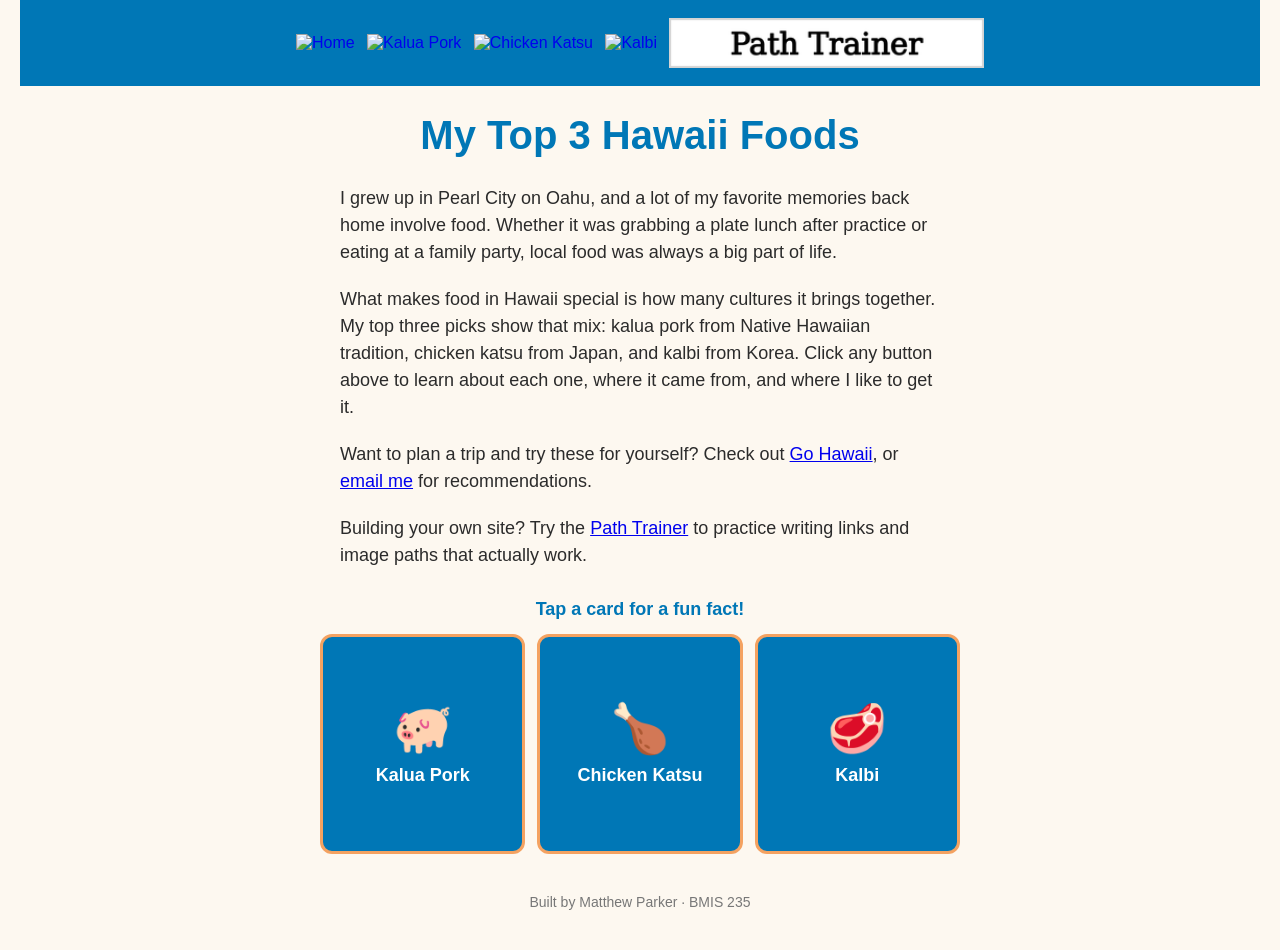
==== index.html @ e8f50f05 "Home page: add Path Trainer to menu, link it from the intro, fix placeholder email Co-Authored-By: C" ====
<!DOCTYPE html>
<!--
  Author: Matthew Parker
  GU username: mparker13
  Course: BMIS 235 - HTML-4
-->
<html lang="en">
<head>
<meta charset="utf-8">
<meta name="author" content="Matthew Parker">
<title>My Top 3 Hawaii Foods</title>

<!-- this one line connects the page to the stylesheet -->
<link rel="stylesheet" href="styles.css">
</head>
<body>

<!-- ===== MENU ============================================================
     The menu is four links. Each link wraps an image instead of words.
     Build it once on this page, check that every link works,
     then copy the whole <nav> block and paste it over the menu on the
     other three pages, so every page has the exact same menu.
     ===================================================================== -->
<nav>
    <a href="index.html"><img src="img/home.png" alt="Home"></a>
    <a href="kalua.html"><img src="img/kalua.png" alt="Kalua Pork"></a>
    <a href="katsu.html"><img src="img/katsu.png" alt="Chicken Katsu"></a>
    <a href="kalbi.html"><img src="img/kalbi.png" alt="Kalbi"></a>
    <a href="paths.html"><img src="img/paths.png" alt="Path Trainer"></a>
</nav>

<h1>My Top 3 Hawaii Foods</h1>
<p>I grew up in Pearl City on Oahu, and a lot of my favorite memories back home involve food. Whether it was grabbing a plate lunch after practice or eating at a family party, local food was always a big part of life.</p>
<p>What makes food in Hawaii special is how many cultures it brings together. My top three picks show that mix: kalua pork from Native Hawaiian tradition, chicken katsu from Japan, and kalbi from Korea. Click any button above to learn about each one, where it came from, and where I like to get it.</p>
<p>Want to plan a trip and try these for yourself? Check out <a href="https://www.gohawaii.com">Go Hawaii</a>, or <a href="mailto:mparker13@zagmail.gonzaga.edu">email me</a> for recommendations.</p>
<p>Building your own site? Try the <a href="paths.html">Path Trainer</a> to practice writing links and image paths that actually work.</p>

<!-- ===== SHOWCASE ======================================================
     This box is empty on purpose. In Part 7 you paste an interactive
     graphic BETWEEN the opening <div> and the closing </div> below.
     ===================================================================== -->
<div class="showcase"><!-- HTML: three flip cards, one for each food. Click or tap a card to flip it. -->
<div class="showcase-wrap">
  <div class="showcase-title">Tap a card for a fun fact!</div>
  <div class="showcase-grid">
    <button class="showcase-card" type="button" aria-pressed="false">
      <span class="showcase-inner">
        <span class="showcase-face showcase-front">
          <span class="showcase-emoji">🐖</span>
          <span class="showcase-name">Kalua Pork</span>
        </span>
        <span class="showcase-face showcase-back">
          "Kalua" means cooking in an imu, an underground oven lined with hot rocks. A whole pig can cook in it for most of the day.
        </span>
      </span>
    </button>
    <button class="showcase-card" type="button" aria-pressed="false">
      <span class="showcase-inner">
        <span class="showcase-face showcase-front">
          <span class="showcase-emoji">🍗</span>
          <span class="showcase-name">Chicken Katsu</span>
        </span>
        <span class="showcase-face showcase-back">
          "Katsu" is short for katsuretsu, the Japanese word for cutlet. The original version in Japan was made with pork.
        </span>
      </span>
    </button>
    <button class="showcase-card" type="button" aria-pressed="false">
      <span class="showcase-inner">
        <span class="showcase-face showcase-front">
          <span class="showcase-emoji">🥩</span>
          <span class="showcase-name">Kalbi</span>
        </span>
        <span class="showcase-face showcase-back">
          Kalbi (galbi) means "rib" in Korean. Hawaii-style kalbi is cut thin across the bone so it grills fast.
        </span>
      </span>
    </button>
  </div>
</div>

<!-- CSS: card layout, brand colors (blue #0077B6, orange #F4A261), Verdana font, and the flip animation. Every rule starts with .showcase. -->
<style>
.showcase .showcase-wrap {
  max-width: 640px;
  margin: 30px auto;
  font-family: Verdana, Geneva, sans-serif;
  text-align: center;
}
.showcase .showcase-title {
  font-size: 18px;
  font-weight: bold;
  color: #0077B6;
  margin-bottom: 14px;
}
.showcase .showcase-grid {
  display: grid;
  grid-template-columns: repeat(3, 1fr);
  gap: 12px;
}
.showcase .showcase-card {
  height: 220px;
  padding: 0;
  border: none;
  background: none;
  cursor: pointer;
  perspective: 800px;
  font-family: inherit;
}
.showcase .showcase-inner {
  position: relative;
  display: block;
  width: 100%;
  height: 100%;
  transition: transform 0.6s;
  transform-style: preserve-3d;
}
.showcase .showcase-card.is-flipped .showcase-inner {
  transform: rotateY(180deg);
}
.showcase .showcase-face {
  position: absolute;
  inset: 0;
  display: flex;
  flex-direction: column;
  align-items: center;
  justify-content: center;
  padding: 10px;
  border: 3px solid #F4A261;
  border-radius: 12px;
  box-sizing: border-box;
  backface-visibility: hidden;
  -webkit-backface-visibility: hidden;
}
.showcase .showcase-front {
  background-color: #0077B6;
  color: #ffffff;
}
.showcase .showcase-back {
  background-color: #F4A261;
  color: #2b2b2b;
  border-color: #0077B6;
  transform: rotateY(180deg);
  font-size: clamp(11px, 2.8vw, 15px);
  line-height: 1.4;
}
.showcase .showcase-emoji {
  font-size: clamp(32px, 8vw, 48px);
  margin-bottom: 8px;
}
.showcase .showcase-name {
  font-size: clamp(13px, 3.2vw, 18px);
  font-weight: bold;
}
.showcase .showcase-card:focus-visible {
  outline: 3px solid #F4A261;
  outline-offset: 4px;
  border-radius: 12px;
}
</style>

<!-- JavaScript: flips a card when it's clicked or tapped, and flips it back on a second click. -->
<script>
(function () {
  var cards = document.querySelectorAll(".showcase .showcase-card");
  cards.forEach(function (card) {
    card.addEventListener("click", function () {
      var flipped = card.classList.toggle("is-flipped");
      card.setAttribute("aria-pressed", flipped ? "true" : "false");
    });
  });
})();
</script></div>

<footer>Built by Matthew Parker &middot; BMIS 235</footer>

</body>
</html>
---- styles.css ----
/* =====================================================================
   styles.css  ·  My Top 3 Hawaii Foods
   ---------------------------------------------------------------------
   Brand: Verdana font, ocean blue (#0077B6) main color,
   sunset orange (#F4A261) accent color.
   ===================================================================== */

body {
    font-family: Verdana, Geneva, sans-serif;
    background-color: #fdf8f0;
    color: #2b2b2b;
    margin: 0;
    padding: 0 20px 40px 20px;
}

/* the menu at the top of every page */
nav {
    background-color: #0077B6;
    padding: 14px;
    text-align: center;
}

/* every image inside the menu is forced to the same height.
   If your images still look different sizes, their WIDTHS are
   different: go back to Excel and make every cell the same size. */
nav img {
    height: 50px;
    margin: 4px;
    vertical-align: middle;
}

/* no underline or border around the image links */
nav a {
    text-decoration: none;
}

h1 {
    color: #0077B6;
    text-align: center;
    font-size: 40px;
}

p {
    max-width: 600px;
    margin: 20px auto;
    font-size: 18px;
    line-height: 1.5;
}

footer {
    text-align: center;
    font-size: 14px;
    color: #777777;
    margin-top: 40px;
}

/* =====================================================================
   Path Trainer (paths.html)
   Every rule starts with .pt so it can't change the other pages.
   Same brand: blue #0077B6, orange #F4A261, Verdana.
   ===================================================================== */

.pt {
    max-width: 760px;
    margin: 0 auto;
}

.pt code,
.pt .pt-code,
.pt .pt-line,
.pt .pt-tree,
.pt .pt-input {
    font-family: Menlo, Consolas, "Courier New", monospace;
}

.pt-panel {
    background-color: #ffffff;
    border: 2px solid #0077B6;
    border-radius: 12px;
    padding: 16px 18px;
    margin: 18px 0;
}

.pt-label {
    font-size: 14px;
    font-weight: bold;
    color: #0077B6;
    margin: 10px 0 6px 0;
}

/* the folder tree */
.pt-tree {
    list-style: none;
    margin: 0;
    padding: 0;
    font-size: 15px;
}
.pt-node {
    padding: 3px 6px;
    border-radius: 6px;
    border-left: 4px solid transparent;
}
.pt-node.is-folder .pt-name { font-weight: bold; }
.pt-note { color: #777777; font-size: 12px; font-family: Verdana, Geneva, sans-serif; }
.pt-icon { margin-right: 6px; }
.pt-node.is-walk { background-color: #e6f2fa; }
.pt-node.is-here { border-left-color: #0077B6; background-color: #cfe6f5; }
.pt-node.is-found { background-color: #d8f3dc; border-left-color: #2d9a4b; }
.pt-node.is-bad { background-color: #fde2e1; border-left-color: #d1495b; }
.pt-legend { font-size: 12px; color: #555555; margin-top: 10px; }
.pt-here-dot, .pt-ok-dot, .pt-bad-dot {
    display: inline-block;
    width: 10px;
    height: 10px;
    border-radius: 2px;
    vertical-align: middle;
}
.pt-here-dot { background-color: #0077B6; }
.pt-ok-dot { background-color: #2d9a4b; }
.pt-bad-dot { background-color: #d1495b; }

/* mode tabs and level buttons */
.pt-modes { display: flex; gap: 8px; }
.pt-mode, .pt-level, .pt-btn {
    font-family: Verdana, Geneva, sans-serif;
    border: 2px solid #0077B6;
    border-radius: 8px;
    background-color: #ffffff;
    color: #0077B6;
    padding: 8px 14px;
    font-size: 15px;
    cursor: pointer;
}
.pt-mode { flex: 1; font-weight: bold; font-size: 16px; padding: 12px; }
.pt-mode.is-on, .pt-level.is-on, .pt-btn {
    background-color: #0077B6;
    color: #ffffff;
}
.pt-btn-light { background-color: #ffffff; color: #0077B6; }
.pt-mode:hover, .pt-level:hover, .pt-btn:hover { border-color: #F4A261; }
.pt-mode:focus-visible, .pt-level:focus-visible, .pt-btn:focus-visible, .pt-line:focus-visible, .pt-pv:focus-visible {
    outline: 3px solid #F4A261;
    outline-offset: 2px;
}
.pt-levels { display: flex; flex-wrap: wrap; gap: 6px; align-items: center; }
.pt-levels .pt-label { margin: 0 4px 0 0; }
.pt-level { font-size: 13px; padding: 6px 10px; }
.pt-buttons { display: flex; flex-wrap: wrap; gap: 8px; margin-top: 12px; }

.pt-score {
    text-align: center;
    font-size: 14px;
    color: #2b2b2b;
    background-color: #F4A261;
    border-radius: 8px;
    padding: 6px;
    margin-top: 12px;
}

/* the question and the code line with the box in it */
.pt-task { max-width: none; margin: 14px 0 10px 0; font-size: 17px; }
.pt-code {
    background-color: #1e2a35;
    color: #f2f2f2;
    border-radius: 8px;
    padding: 14px;
    font-size: 15px;
    line-height: 2;
    overflow-x: auto;
    white-space: nowrap;
}
.pt-input {
    font-size: 15px;
    width: 15em;
    padding: 4px 6px;
    border: 2px solid #F4A261;
    border-radius: 4px;
    background-color: #ffffff;
    color: #1e2a35;
}

/* feedback after Check */
.pt-feedback { margin-top: 12px; }
.pt-feedback:empty { display: none; }
.pt-feedback p { max-width: none; margin: 8px 0; font-size: 16px; }
.pt-feedback.is-good, .pt-feedback.is-bad, .pt-feedback.is-hint {
    border-radius: 8px;
    padding: 4px 14px 10px 14px;
}
.pt-feedback.is-good { background-color: #d8f3dc; }
.pt-feedback.is-bad { background-color: #fde2e1; }
.pt-feedback.is-hint { background-color: #fff3e6; }
.pt-verdict { font-weight: bold; }
.pt-trace { margin: 4px 0 0 0; padding-left: 22px; font-size: 14px; line-height: 1.6; }
.pt-trace li.is-good::marker { color: #2d9a4b; }
.pt-trace li.is-bad { color: #a4161a; font-weight: bold; }

/* broken-menu debugger */
.pt-preview {
    background-color: #0077B6;
    padding: 10px;
    text-align: center;
    border-radius: 8px;
}
.pt-pv {
    background: none;
    border: none;
    padding: 0;
    margin: 4px;
    cursor: pointer;
    vertical-align: middle;
}
.pt-pv img { height: 40px; display: block; }
.pt-broken-img {
    display: inline-block;
    height: 36px;
    line-height: 36px;
    padding: 0 12px;
    border: 2px dashed #ffffff;
    color: #ffffff;
    font-family: Verdana, Geneva, sans-serif;
    font-size: 13px;
}
.pt-status { font-size: 14px; margin: 8px 0 4px 0; color: #555555; }
.pt-status.is-good { color: #1b6b32; font-weight: bold; }
.pt-status.is-bad { color: #a4161a; font-weight: bold; }
.pt-lines {
    background-color: #1e2a35;
    border-radius: 8px;
    padding: 8px 0;
    overflow-x: auto;
}
.pt-line {
    display: block;
    width: 100%;
    text-align: left;
    white-space: pre;
    background: none;
    border: none;
    color: #f2f2f2;
    font-size: 14px;
    padding: 5px 14px;
    cursor: pointer;
}
button.pt-line:hover { background-color: #2f4252; }
.pt-line-fixed { cursor: default; color: #9fb3c4; }
.pt-line.is-wrong { background-color: #5a2330; text-decoration: line-through; }
.pt-line.is-picked { background-color: #7a4a17; outline: 2px solid #F4A261; }
.pt-fix { margin-top: 12px; }

/* rules box */
.pt-rules summary { cursor: pointer; font-weight: bold; color: #0077B6; font-size: 16px; }
.pt-rules li { margin: 8px 0; line-height: 1.5; font-size: 15px; }
.pt-rules code { background-color: #eef4f8; padding: 1px 4px; border-radius: 4px; }

@media (max-width: 560px) {
    .pt-modes { flex-direction: column; }
    .pt-input { width: 11em; }
    h1 { font-size: 32px; }
}
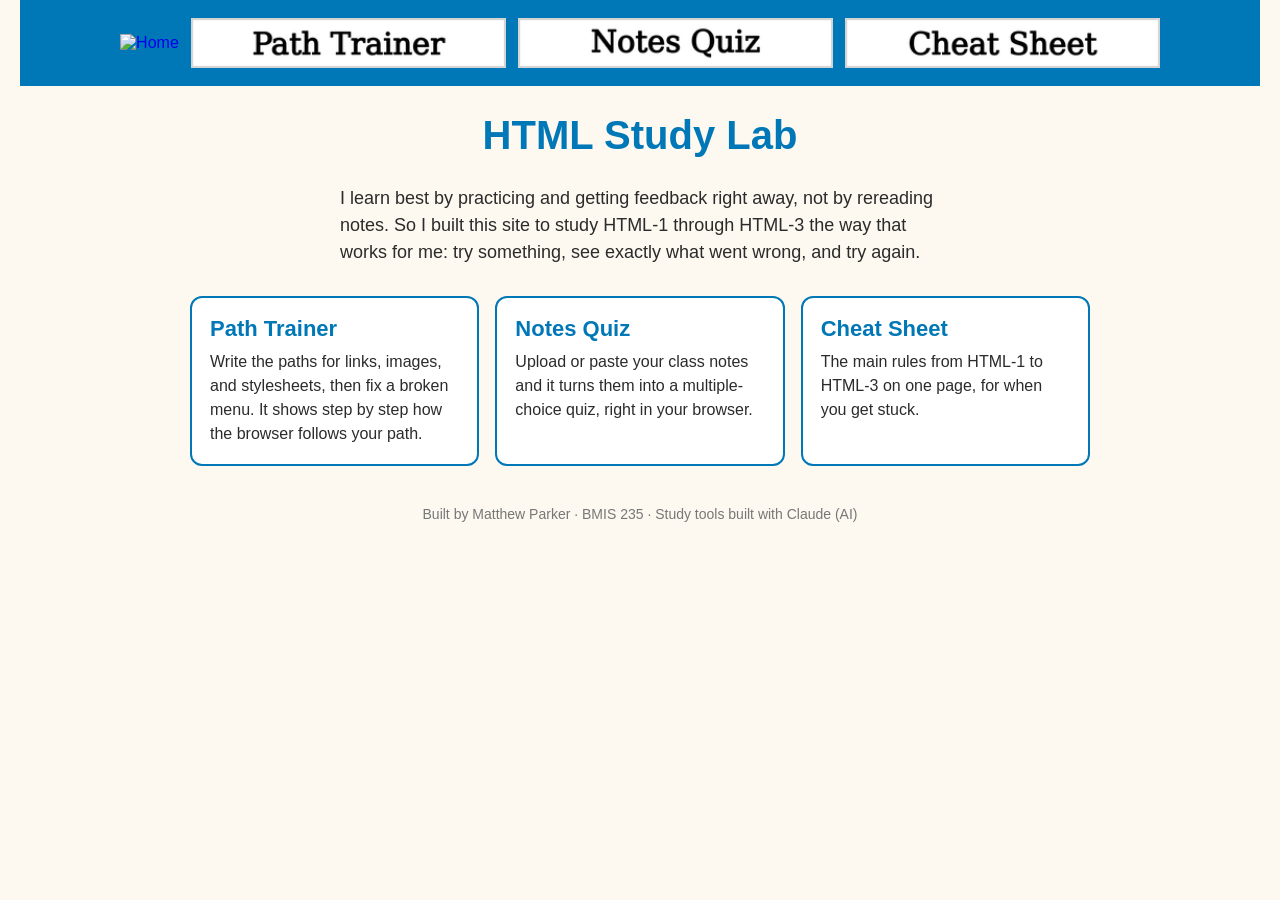
==== commit e0e0f2b0: "New home page for the HTML Study Lab and a Cheat Sheet page for HTML-1 to HTML-3 Co-Authored-By: Cla" ====
--- a/index.html
+++ b/index.html
@@ -3,176 +3,47 @@
   Author: Matthew Parker
   GU username: mparker13
   Course: BMIS 235 - HTML-4
+  Page: Home of the HTML Study Lab
 -->
 <html lang="en">
 <head>
 <meta charset="utf-8">
 <meta name="author" content="Matthew Parker">
-<title>My Top 3 Hawaii Foods</title>
+<meta name="viewport" content="width=device-width, initial-scale=1">
+<title>HTML Study Lab</title>
 
 <!-- this one line connects the page to the stylesheet -->
 <link rel="stylesheet" href="styles.css">
 </head>
 <body>
 
-<!-- ===== MENU ============================================================
-     The menu is four links. Each link wraps an image instead of words.
-     Build it once on this page, check that every link works,
-     then copy the whole <nav> block and paste it over the menu on the
-     other three pages, so every page has the exact same menu.
-     ===================================================================== -->
+<!-- ===== MENU ===== same menu on every page ===== -->
 <nav>
     <a href="index.html"><img src="img/home.png" alt="Home"></a>
-    <a href="kalua.html"><img src="img/kalua.png" alt="Kalua Pork"></a>
-    <a href="katsu.html"><img src="img/katsu.png" alt="Chicken Katsu"></a>
-    <a href="kalbi.html"><img src="img/kalbi.png" alt="Kalbi"></a>
     <a href="paths.html"><img src="img/paths.png" alt="Path Trainer"></a>
+    <a href="quiz.html"><img src="img/quiz.png" alt="Notes Quiz"></a>
+    <a href="cheatsheet.html"><img src="img/cheatsheet.png" alt="Cheat Sheet"></a>
 </nav>
 
-<h1>My Top 3 Hawaii Foods</h1>
-<p>I grew up in Pearl City on Oahu, and a lot of my favorite memories back home involve food. Whether it was grabbing a plate lunch after practice or eating at a family party, local food was always a big part of life.</p>
-<p>What makes food in Hawaii special is how many cultures it brings together. My top three picks show that mix: kalua pork from Native Hawaiian tradition, chicken katsu from Japan, and kalbi from Korea. Click any button above to learn about each one, where it came from, and where I like to get it.</p>
-<p>Want to plan a trip and try these for yourself? Check out <a href="https://www.gohawaii.com">Go Hawaii</a>, or <a href="mailto:mparker13@zagmail.gonzaga.edu">email me</a> for recommendations.</p>
-<p>Building your own site? Try the <a href="paths.html">Path Trainer</a> to practice writing links and image paths that actually work.</p>
+<h1>HTML Study Lab</h1>
+<p>I learn best by practicing and getting feedback right away, not by rereading notes. So I built this site to study HTML-1 through HTML-3 the way that works for me: try something, see exactly what went wrong, and try again.</p>
 
-<!-- ===== SHOWCASE ======================================================
-     This box is empty on purpose. In Part 7 you paste an interactive
-     graphic BETWEEN the opening <div> and the closing </div> below.
-     ===================================================================== -->
-<div class="showcase"><!-- HTML: three flip cards, one for each food. Click or tap a card to flip it. -->
-<div class="showcase-wrap">
-  <div class="showcase-title">Tap a card for a fun fact!</div>
-  <div class="showcase-grid">
-    <button class="showcase-card" type="button" aria-pressed="false">
-      <span class="showcase-inner">
-        <span class="showcase-face showcase-front">
-          <span class="showcase-emoji">🐖</span>
-          <span class="showcase-name">Kalua Pork</span>
-        </span>
-        <span class="showcase-face showcase-back">
-          "Kalua" means cooking in an imu, an underground oven lined with hot rocks. A whole pig can cook in it for most of the day.
-        </span>
-      </span>
-    </button>
-    <button class="showcase-card" type="button" aria-pressed="false">
-      <span class="showcase-inner">
-        <span class="showcase-face showcase-front">
-          <span class="showcase-emoji">🍗</span>
-          <span class="showcase-name">Chicken Katsu</span>
-        </span>
-        <span class="showcase-face showcase-back">
-          "Katsu" is short for katsuretsu, the Japanese word for cutlet. The original version in Japan was made with pork.
-        </span>
-      </span>
-    </button>
-    <button class="showcase-card" type="button" aria-pressed="false">
-      <span class="showcase-inner">
-        <span class="showcase-face showcase-front">
-          <span class="showcase-emoji">🥩</span>
-          <span class="showcase-name">Kalbi</span>
-        </span>
-        <span class="showcase-face showcase-back">
-          Kalbi (galbi) means "rib" in Korean. Hawaii-style kalbi is cut thin across the bone so it grills fast.
-        </span>
-      </span>
-    </button>
-  </div>
+<div class="home-cards">
+    <a class="home-card" href="paths.html">
+        <span class="home-card-title">Path Trainer</span>
+        <span class="home-card-text">Write the paths for links, images, and stylesheets, then fix a broken menu. It shows step by step how the browser follows your path.</span>
+    </a>
+    <a class="home-card" href="quiz.html">
+        <span class="home-card-title">Notes Quiz</span>
+        <span class="home-card-text">Upload or paste your class notes and it turns them into a multiple-choice quiz, right in your browser.</span>
+    </a>
+    <a class="home-card" href="cheatsheet.html">
+        <span class="home-card-title">Cheat Sheet</span>
+        <span class="home-card-text">The main rules from HTML-1 to HTML-3 on one page, for when you get stuck.</span>
+    </a>
 </div>
 
-<!-- CSS: card layout, brand colors (blue #0077B6, orange #F4A261), Verdana font, and the flip animation. Every rule starts with .showcase. -->
-<style>
-.showcase .showcase-wrap {
-  max-width: 640px;
-  margin: 30px auto;
-  font-family: Verdana, Geneva, sans-serif;
-  text-align: center;
-}
-.showcase .showcase-title {
-  font-size: 18px;
-  font-weight: bold;
-  color: #0077B6;
-  margin-bottom: 14px;
-}
-.showcase .showcase-grid {
-  display: grid;
-  grid-template-columns: repeat(3, 1fr);
-  gap: 12px;
-}
-.showcase .showcase-card {
-  height: 220px;
-  padding: 0;
-  border: none;
-  background: none;
-  cursor: pointer;
-  perspective: 800px;
-  font-family: inherit;
-}
-.showcase .showcase-inner {
-  position: relative;
-  display: block;
-  width: 100%;
-  height: 100%;
-  transition: transform 0.6s;
-  transform-style: preserve-3d;
-}
-.showcase .showcase-card.is-flipped .showcase-inner {
-  transform: rotateY(180deg);
-}
-.showcase .showcase-face {
-  position: absolute;
-  inset: 0;
-  display: flex;
-  flex-direction: column;
-  align-items: center;
-  justify-content: center;
-  padding: 10px;
-  border: 3px solid #F4A261;
-  border-radius: 12px;
-  box-sizing: border-box;
-  backface-visibility: hidden;
-  -webkit-backface-visibility: hidden;
-}
-.showcase .showcase-front {
-  background-color: #0077B6;
-  color: #ffffff;
-}
-.showcase .showcase-back {
-  background-color: #F4A261;
-  color: #2b2b2b;
-  border-color: #0077B6;
-  transform: rotateY(180deg);
-  font-size: clamp(11px, 2.8vw, 15px);
-  line-height: 1.4;
-}
-.showcase .showcase-emoji {
-  font-size: clamp(32px, 8vw, 48px);
-  margin-bottom: 8px;
-}
-.showcase .showcase-name {
-  font-size: clamp(13px, 3.2vw, 18px);
-  font-weight: bold;
-}
-.showcase .showcase-card:focus-visible {
-  outline: 3px solid #F4A261;
-  outline-offset: 4px;
-  border-radius: 12px;
-}
-</style>
-
-<!-- JavaScript: flips a card when it's clicked or tapped, and flips it back on a second click. -->
-<script>
-(function () {
-  var cards = document.querySelectorAll(".showcase .showcase-card");
-  cards.forEach(function (card) {
-    card.addEventListener("click", function () {
-      var flipped = card.classList.toggle("is-flipped");
-      card.setAttribute("aria-pressed", flipped ? "true" : "false");
-    });
-  });
-})();
-</script></div>
-
-<footer>Built by Matthew Parker &middot; BMIS 235</footer>
+<footer>Built by Matthew Parker &middot; BMIS 235 &middot; Study tools built with Claude (AI)</footer>
 
 </body>
 </html>
--- a/styles.css
+++ b/styles.css
@@ -61,8 +61,25 @@
    ===================================================================== */
 
 .pt {
-    max-width: 760px;
+    max-width: 1040px;
     margin: 0 auto;
+}
+
+/* folder tree on the left, practice on the right; stacks on small screens */
+.pt-layout {
+    display: grid;
+    grid-template-columns: 290px 1fr;
+    gap: 20px;
+    align-items: start;
+}
+.pt-treebox {
+    position: sticky;
+    top: 12px;
+}
+.pt-main { min-width: 0; }
+@media (max-width: 860px) {
+    .pt-layout { grid-template-columns: 1fr; }
+    .pt-treebox { position: static; }
 }
 
 .pt code,
@@ -120,7 +137,7 @@
 .pt-bad-dot { background-color: #d1495b; }
 
 /* mode tabs and level buttons */
-.pt-modes { display: flex; gap: 8px; }
+.pt-modes { display: flex; gap: 8px; margin-top: 18px; }
 .pt-mode, .pt-level, .pt-btn {
     font-family: Verdana, Geneva, sans-serif;
     border: 2px solid #0077B6;
@@ -191,6 +208,7 @@
 .pt-feedback.is-bad { background-color: #fde2e1; }
 .pt-feedback.is-hint { background-color: #fff3e6; }
 .pt-verdict { font-weight: bold; }
+.pt-found { color: #1b6b32; }
 .pt-trace { margin: 4px 0 0 0; padding-left: 22px; font-size: 14px; line-height: 1.6; }
 .pt-trace li.is-good::marker { color: #2d9a4b; }
 .pt-trace li.is-bad { color: #a4161a; font-weight: bold; }
@@ -258,3 +276,169 @@
     .pt-input { width: 11em; }
     h1 { font-size: 32px; }
 }
+
+/* =====================================================================
+   Home page cards (index.html)
+   ===================================================================== */
+.home-cards {
+    max-width: 900px;
+    margin: 30px auto;
+    display: grid;
+    grid-template-columns: repeat(auto-fit, minmax(240px, 1fr));
+    gap: 16px;
+}
+.home-card {
+    display: block;
+    text-decoration: none;
+    background-color: #ffffff;
+    border: 2px solid #0077B6;
+    border-radius: 12px;
+    padding: 18px;
+    color: #2b2b2b;
+}
+.home-card:hover, .home-card:focus-visible {
+    border-color: #F4A261;
+    box-shadow: 0 4px 0 #F4A261;
+    outline: none;
+}
+.home-card-title {
+    display: block;
+    font-size: 22px;
+    font-weight: bold;
+    color: #0077B6;
+    margin-bottom: 8px;
+}
+.home-card-text { display: block; font-size: 16px; line-height: 1.5; }
+
+/* =====================================================================
+   Cheat Sheet (cheatsheet.html)
+   ===================================================================== */
+.cs { max-width: 820px; margin: 0 auto; }
+.cs-box {
+    background-color: #ffffff;
+    border: 2px solid #0077B6;
+    border-radius: 12px;
+    padding: 6px 22px 18px 22px;
+    margin: 20px 0;
+}
+.cs-box h2 { color: #0077B6; font-size: 22px; }
+.cs-box li { font-size: 16px; line-height: 1.6; margin: 6px 0; }
+.cs code { font-family: Menlo, Consolas, "Courier New", monospace; background-color: #eef4f8; padding: 1px 4px; border-radius: 4px; }
+.cs-code {
+    font-family: Menlo, Consolas, "Courier New", monospace;
+    background-color: #1e2a35;
+    color: #f2f2f2;
+    border-radius: 8px;
+    padding: 14px;
+    font-size: 14px;
+    line-height: 1.5;
+    overflow-x: auto;
+}
+
+/* =====================================================================
+   Notes Quiz (quiz.html)
+   ===================================================================== */
+.nq { max-width: 820px; margin: 0 auto; }
+.nq-panel {
+    background-color: #ffffff;
+    border: 2px solid #0077B6;
+    border-radius: 12px;
+    padding: 6px 20px 20px 20px;
+    margin: 20px 0;
+}
+.nq-panel h2 { color: #0077B6; font-size: 20px; margin: 16px 0 10px 0; }
+.nq p { max-width: none; margin: 10px 0; }
+.nq-small { font-size: 14px; color: #555555; }
+.nq-upload, .nq-row { display: flex; flex-wrap: wrap; gap: 8px; align-items: center; margin-top: 12px; }
+.nq-upload input[type="file"] { position: absolute; left: -9999px; }
+.nq-btn {
+    font-family: Verdana, Geneva, sans-serif;
+    font-size: 15px;
+    border: 2px solid #0077B6;
+    border-radius: 8px;
+    background-color: #0077B6;
+    color: #ffffff;
+    padding: 8px 14px;
+    cursor: pointer;
+    display: inline-block;
+}
+.nq-btn-light { background-color: #ffffff; color: #0077B6; }
+.nq-btn:hover { border-color: #F4A261; }
+.nq-btn:focus-visible, .nq-option:focus-visible, .nq-upload input:focus-visible + .nq-btn { outline: 3px solid #F4A261; outline-offset: 2px; }
+#nq-file:focus-visible ~ label { outline: 3px solid #F4A261; }
+.nq textarea {
+    width: 100%;
+    box-sizing: border-box;
+    font-family: Menlo, Consolas, "Courier New", monospace;
+    font-size: 14px;
+    line-height: 1.5;
+    padding: 10px;
+    border: 2px solid #c9d9e5;
+    border-radius: 8px;
+    resize: vertical;
+}
+.nq textarea:focus { border-color: #0077B6; outline: none; }
+.nq textarea.is-drop { border-color: #F4A261; background-color: #fff7ee; }
+.nq select { font-family: inherit; font-size: 15px; padding: 6px; border-radius: 6px; }
+.nq-file-msg, .nq-report { font-size: 15px; margin-top: 10px; color: #1b6b32; }
+.nq-file-msg.is-bad, .nq-report.is-bad { color: #a4161a; }
+.nq-tips { margin-top: 16px; }
+.nq-tips summary { cursor: pointer; font-weight: bold; color: #0077B6; }
+.nq-tips li { font-size: 15px; line-height: 1.5; margin: 6px 0; }
+.nq code { font-family: Menlo, Consolas, "Courier New", monospace; background-color: #eef4f8; padding: 1px 4px; border-radius: 4px; }
+
+.nq-top { display: flex; justify-content: space-between; font-size: 14px; color: #555555; margin-top: 14px; }
+.nq-bar { height: 8px; background-color: #e6f2fa; border-radius: 4px; margin: 8px 0 14px 0; overflow: hidden; }
+.nq-bar-fill { height: 100%; width: 0; background-color: #F4A261; transition: width 0.3s; }
+.nq-kind { display: inline-block; font-size: 12px; font-weight: bold; color: #ffffff; background-color: #0077B6; border-radius: 10px; padding: 3px 10px; }
+.nq-prompt { font-size: 19px; font-weight: bold; }
+.nq-quote {
+    font-size: 17px;
+    line-height: 1.5;
+    background-color: #f4f8fb;
+    border-left: 4px solid #F4A261;
+    padding: 10px 14px;
+    border-radius: 0 8px 8px 0;
+}
+.nq-options { display: grid; gap: 8px; margin-top: 12px; }
+.nq-option {
+    display: flex;
+    gap: 12px;
+    align-items: flex-start;
+    text-align: left;
+    font-family: Verdana, Geneva, sans-serif;
+    font-size: 16px;
+    line-height: 1.4;
+    background-color: #ffffff;
+    border: 2px solid #c9d9e5;
+    border-radius: 10px;
+    padding: 10px 12px;
+    cursor: pointer;
+    color: #2b2b2b;
+}
+.nq-option:hover:not(:disabled) { border-color: #0077B6; background-color: #f4f8fb; }
+.nq-option:disabled { cursor: default; }
+.nq-option.is-right { border-color: #2d9a4b; background-color: #d8f3dc; }
+.nq-option.is-wrong { border-color: #d1495b; background-color: #fde2e1; }
+.nq-letter {
+    flex: none;
+    width: 26px;
+    height: 26px;
+    line-height: 26px;
+    text-align: center;
+    border-radius: 50%;
+    background-color: #0077B6;
+    color: #ffffff;
+    font-weight: bold;
+    font-size: 14px;
+}
+.nq-input { font-family: Menlo, Consolas, "Courier New", monospace; font-size: 16px; padding: 8px; border: 2px solid #F4A261; border-radius: 6px; }
+.nq-options:has(.nq-input) { display: flex; gap: 8px; flex-wrap: wrap; }
+.nq-feedback:empty { display: none; }
+.nq-feedback { margin-top: 14px; border-radius: 8px; padding: 2px 14px; }
+.nq-feedback.is-good { background-color: #d8f3dc; }
+.nq-feedback.is-bad { background-color: #fde2e1; }
+.nq-verdict { font-weight: bold; font-size: 16px; }
+.nq-source { font-size: 14px; color: #444444; }
+.nq-source-label { font-weight: bold; }
+.nq-missed-list li { margin: 8px 0; line-height: 1.5; font-size: 15px; }
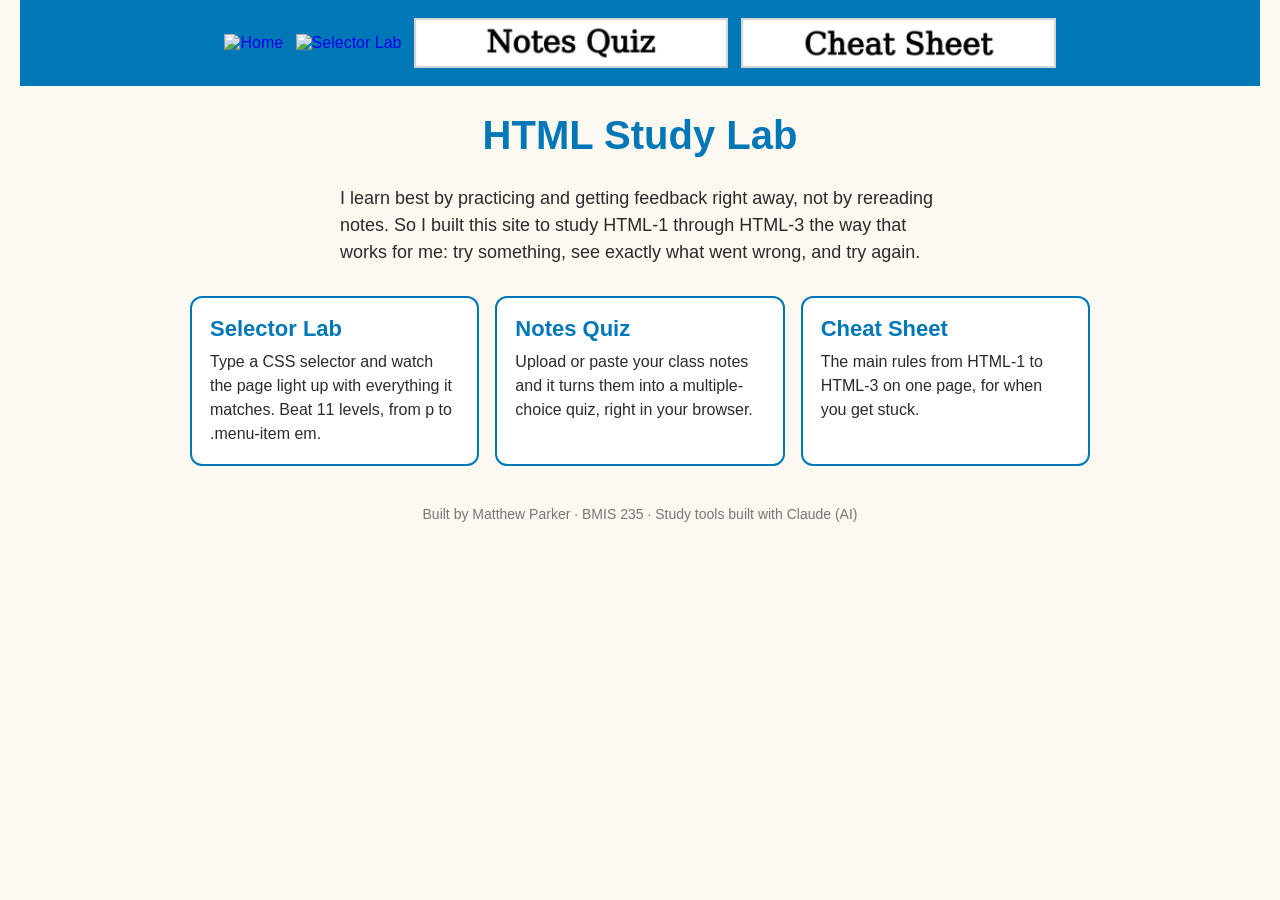
==== commit 08433c31: "Point the menu and home page at the Selector Lab, swap Path Trainer styles for Selector Lab styles C" ====
--- a/index.html
+++ b/index.html
@@ -20,7 +20,7 @@
 <!-- ===== MENU ===== same menu on every page ===== -->
 <nav>
     <a href="index.html"><img src="img/home.png" alt="Home"></a>
-    <a href="paths.html"><img src="img/paths.png" alt="Path Trainer"></a>
+    <a href="selectors.html"><img src="img/selectors.png" alt="Selector Lab"></a>
     <a href="quiz.html"><img src="img/quiz.png" alt="Notes Quiz"></a>
     <a href="cheatsheet.html"><img src="img/cheatsheet.png" alt="Cheat Sheet"></a>
 </nav>
@@ -29,9 +29,9 @@
 <p>I learn best by practicing and getting feedback right away, not by rereading notes. So I built this site to study HTML-1 through HTML-3 the way that works for me: try something, see exactly what went wrong, and try again.</p>
 
 <div class="home-cards">
-    <a class="home-card" href="paths.html">
-        <span class="home-card-title">Path Trainer</span>
-        <span class="home-card-text">Write the paths for links, images, and stylesheets, then fix a broken menu. It shows step by step how the browser follows your path.</span>
+    <a class="home-card" href="selectors.html">
+        <span class="home-card-title">Selector Lab</span>
+        <span class="home-card-text">Type a CSS selector and watch the page light up with everything it matches. Beat 11 levels, from p to .menu-item em.</span>
     </a>
     <a class="home-card" href="quiz.html">
         <span class="home-card-title">Notes Quiz</span>
--- a/styles.css
+++ b/styles.css
@@ -1,5 +1,5 @@
 /* =====================================================================
-   styles.css  ·  My Top 3 Hawaii Foods
+   styles.css  ·  HTML Study Lab
    ---------------------------------------------------------------------
    Brand: Verdana font, ocean blue (#0077B6) main color,
    sunset orange (#F4A261) accent color.
@@ -52,229 +52,6 @@
     font-size: 14px;
     color: #777777;
     margin-top: 40px;
-}
-
-/* =====================================================================
-   Path Trainer (paths.html)
-   Every rule starts with .pt so it can't change the other pages.
-   Same brand: blue #0077B6, orange #F4A261, Verdana.
-   ===================================================================== */
-
-.pt {
-    max-width: 1040px;
-    margin: 0 auto;
-}
-
-/* folder tree on the left, practice on the right; stacks on small screens */
-.pt-layout {
-    display: grid;
-    grid-template-columns: 290px 1fr;
-    gap: 20px;
-    align-items: start;
-}
-.pt-treebox {
-    position: sticky;
-    top: 12px;
-}
-.pt-main { min-width: 0; }
-@media (max-width: 860px) {
-    .pt-layout { grid-template-columns: 1fr; }
-    .pt-treebox { position: static; }
-}
-
-.pt code,
-.pt .pt-code,
-.pt .pt-line,
-.pt .pt-tree,
-.pt .pt-input {
-    font-family: Menlo, Consolas, "Courier New", monospace;
-}
-
-.pt-panel {
-    background-color: #ffffff;
-    border: 2px solid #0077B6;
-    border-radius: 12px;
-    padding: 16px 18px;
-    margin: 18px 0;
-}
-
-.pt-label {
-    font-size: 14px;
-    font-weight: bold;
-    color: #0077B6;
-    margin: 10px 0 6px 0;
-}
-
-/* the folder tree */
-.pt-tree {
-    list-style: none;
-    margin: 0;
-    padding: 0;
-    font-size: 15px;
-}
-.pt-node {
-    padding: 3px 6px;
-    border-radius: 6px;
-    border-left: 4px solid transparent;
-}
-.pt-node.is-folder .pt-name { font-weight: bold; }
-.pt-note { color: #777777; font-size: 12px; font-family: Verdana, Geneva, sans-serif; }
-.pt-icon { margin-right: 6px; }
-.pt-node.is-walk { background-color: #e6f2fa; }
-.pt-node.is-here { border-left-color: #0077B6; background-color: #cfe6f5; }
-.pt-node.is-found { background-color: #d8f3dc; border-left-color: #2d9a4b; }
-.pt-node.is-bad { background-color: #fde2e1; border-left-color: #d1495b; }
-.pt-legend { font-size: 12px; color: #555555; margin-top: 10px; }
-.pt-here-dot, .pt-ok-dot, .pt-bad-dot {
-    display: inline-block;
-    width: 10px;
-    height: 10px;
-    border-radius: 2px;
-    vertical-align: middle;
-}
-.pt-here-dot { background-color: #0077B6; }
-.pt-ok-dot { background-color: #2d9a4b; }
-.pt-bad-dot { background-color: #d1495b; }
-
-/* mode tabs and level buttons */
-.pt-modes { display: flex; gap: 8px; margin-top: 18px; }
-.pt-mode, .pt-level, .pt-btn {
-    font-family: Verdana, Geneva, sans-serif;
-    border: 2px solid #0077B6;
-    border-radius: 8px;
-    background-color: #ffffff;
-    color: #0077B6;
-    padding: 8px 14px;
-    font-size: 15px;
-    cursor: pointer;
-}
-.pt-mode { flex: 1; font-weight: bold; font-size: 16px; padding: 12px; }
-.pt-mode.is-on, .pt-level.is-on, .pt-btn {
-    background-color: #0077B6;
-    color: #ffffff;
-}
-.pt-btn-light { background-color: #ffffff; color: #0077B6; }
-.pt-mode:hover, .pt-level:hover, .pt-btn:hover { border-color: #F4A261; }
-.pt-mode:focus-visible, .pt-level:focus-visible, .pt-btn:focus-visible, .pt-line:focus-visible, .pt-pv:focus-visible {
-    outline: 3px solid #F4A261;
-    outline-offset: 2px;
-}
-.pt-levels { display: flex; flex-wrap: wrap; gap: 6px; align-items: center; }
-.pt-levels .pt-label { margin: 0 4px 0 0; }
-.pt-level { font-size: 13px; padding: 6px 10px; }
-.pt-buttons { display: flex; flex-wrap: wrap; gap: 8px; margin-top: 12px; }
-
-.pt-score {
-    text-align: center;
-    font-size: 14px;
-    color: #2b2b2b;
-    background-color: #F4A261;
-    border-radius: 8px;
-    padding: 6px;
-    margin-top: 12px;
-}
-
-/* the question and the code line with the box in it */
-.pt-task { max-width: none; margin: 14px 0 10px 0; font-size: 17px; }
-.pt-code {
-    background-color: #1e2a35;
-    color: #f2f2f2;
-    border-radius: 8px;
-    padding: 14px;
-    font-size: 15px;
-    line-height: 2;
-    overflow-x: auto;
-    white-space: nowrap;
-}
-.pt-input {
-    font-size: 15px;
-    width: 15em;
-    padding: 4px 6px;
-    border: 2px solid #F4A261;
-    border-radius: 4px;
-    background-color: #ffffff;
-    color: #1e2a35;
-}
-
-/* feedback after Check */
-.pt-feedback { margin-top: 12px; }
-.pt-feedback:empty { display: none; }
-.pt-feedback p { max-width: none; margin: 8px 0; font-size: 16px; }
-.pt-feedback.is-good, .pt-feedback.is-bad, .pt-feedback.is-hint {
-    border-radius: 8px;
-    padding: 4px 14px 10px 14px;
-}
-.pt-feedback.is-good { background-color: #d8f3dc; }
-.pt-feedback.is-bad { background-color: #fde2e1; }
-.pt-feedback.is-hint { background-color: #fff3e6; }
-.pt-verdict { font-weight: bold; }
-.pt-found { color: #1b6b32; }
-.pt-trace { margin: 4px 0 0 0; padding-left: 22px; font-size: 14px; line-height: 1.6; }
-.pt-trace li.is-good::marker { color: #2d9a4b; }
-.pt-trace li.is-bad { color: #a4161a; font-weight: bold; }
-
-/* broken-menu debugger */
-.pt-preview {
-    background-color: #0077B6;
-    padding: 10px;
-    text-align: center;
-    border-radius: 8px;
-}
-.pt-pv {
-    background: none;
-    border: none;
-    padding: 0;
-    margin: 4px;
-    cursor: pointer;
-    vertical-align: middle;
-}
-.pt-pv img { height: 40px; display: block; }
-.pt-broken-img {
-    display: inline-block;
-    height: 36px;
-    line-height: 36px;
-    padding: 0 12px;
-    border: 2px dashed #ffffff;
-    color: #ffffff;
-    font-family: Verdana, Geneva, sans-serif;
-    font-size: 13px;
-}
-.pt-status { font-size: 14px; margin: 8px 0 4px 0; color: #555555; }
-.pt-status.is-good { color: #1b6b32; font-weight: bold; }
-.pt-status.is-bad { color: #a4161a; font-weight: bold; }
-.pt-lines {
-    background-color: #1e2a35;
-    border-radius: 8px;
-    padding: 8px 0;
-    overflow-x: auto;
-}
-.pt-line {
-    display: block;
-    width: 100%;
-    text-align: left;
-    white-space: pre;
-    background: none;
-    border: none;
-    color: #f2f2f2;
-    font-size: 14px;
-    padding: 5px 14px;
-    cursor: pointer;
-}
-button.pt-line:hover { background-color: #2f4252; }
-.pt-line-fixed { cursor: default; color: #9fb3c4; }
-.pt-line.is-wrong { background-color: #5a2330; text-decoration: line-through; }
-.pt-line.is-picked { background-color: #7a4a17; outline: 2px solid #F4A261; }
-.pt-fix { margin-top: 12px; }
-
-/* rules box */
-.pt-rules summary { cursor: pointer; font-weight: bold; color: #0077B6; font-size: 16px; }
-.pt-rules li { margin: 8px 0; line-height: 1.5; font-size: 15px; }
-.pt-rules code { background-color: #eef4f8; padding: 1px 4px; border-radius: 4px; }
-
-@media (max-width: 560px) {
-    .pt-modes { flex-direction: column; }
-    .pt-input { width: 11em; }
-    h1 { font-size: 32px; }
 }
 
 /* =====================================================================
@@ -442,3 +219,138 @@
 .nq-source { font-size: 14px; color: #444444; }
 .nq-source-label { font-weight: bold; }
 .nq-missed-list li { margin: 8px 0; line-height: 1.5; font-size: 15px; }
+
+/* =====================================================================
+   Selector Lab (selectors.html)
+   ===================================================================== */
+.sl { max-width: 1000px; margin: 0 auto; }
+.sl code, .sl-code, .sl-input, .sl-rule {
+    font-family: Menlo, Consolas, "Courier New", monospace;
+}
+.sl-panel {
+    background-color: #ffffff;
+    border: 2px solid #0077B6;
+    border-radius: 12px;
+    padding: 16px 20px 20px 20px;
+    margin: 16px 0;
+}
+.sl p { max-width: none; }
+.sl-visually-hidden { position: absolute; left: -9999px; }
+
+/* level buttons */
+.sl-levels { display: flex; flex-wrap: wrap; gap: 6px; justify-content: center; margin-top: 10px; }
+.sl-dot {
+    width: 38px;
+    height: 38px;
+    border-radius: 50%;
+    border: 2px solid #0077B6;
+    background-color: #ffffff;
+    color: #0077B6;
+    font-family: Verdana, Geneva, sans-serif;
+    font-weight: bold;
+    cursor: pointer;
+}
+.sl-dot.is-done { background-color: #d8f3dc; border-color: #2d9a4b; color: #1b6b32; }
+.sl-dot.is-on { background-color: #0077B6; color: #ffffff; border-color: #0077B6; box-shadow: 0 0 0 3px #F4A261; }
+
+.sl-level-name { font-size: 14px; font-weight: bold; color: #0077B6; }
+.sl-task { font-size: 19px; margin: 8px 0 14px 0; }
+
+/* the CSS rule with the box in it */
+.sl-rule {
+    background-color: #1e2a35;
+    color: #f2f2f2;
+    border-radius: 8px;
+    padding: 12px 14px;
+    font-size: 17px;
+    display: flex;
+    flex-wrap: wrap;
+    align-items: center;
+    gap: 10px;
+}
+.sl-input {
+    font-size: 17px;
+    width: 14em;
+    padding: 6px 8px;
+    border: 2px solid #F4A261;
+    border-radius: 4px;
+}
+.sl-buttons { display: flex; flex-wrap: wrap; gap: 8px; margin-top: 12px; }
+.sl-btn {
+    font-family: Verdana, Geneva, sans-serif;
+    font-size: 15px;
+    border: 2px solid #0077B6;
+    border-radius: 8px;
+    background-color: #0077B6;
+    color: #ffffff;
+    padding: 8px 14px;
+    cursor: pointer;
+}
+.sl-btn-light { background-color: #ffffff; color: #0077B6; }
+.sl-btn:hover { border-color: #F4A261; }
+.sl-btn:focus-visible, .sl-dot:focus-visible { outline: 3px solid #F4A261; outline-offset: 2px; }
+
+/* feedback */
+.sl-feedback:empty { display: none; }
+.sl-feedback { margin-top: 12px; border-radius: 8px; padding: 2px 14px; }
+.sl-feedback p { margin: 10px 0; font-size: 16px; }
+.sl-feedback.is-good { background-color: #d8f3dc; }
+.sl-feedback.is-bad { background-color: #fde2e1; }
+.sl-feedback.is-close { background-color: #fff3e6; }
+.sl-feedback.is-hint { background-color: #e6f2fa; }
+.sl-feedback code { font-size: 14px; }
+.sl-verdict { font-weight: bold; }
+
+/* page preview and its HTML, side by side */
+.sl-split { display: grid; grid-template-columns: 1fr 1fr; gap: 16px; margin-top: 16px; }
+@media (max-width: 760px) { .sl-split { grid-template-columns: 1fr; } }
+.sl-label { font-size: 14px; font-weight: bold; color: #0077B6; margin-bottom: 6px; }
+.sl-code {
+    margin: 0;
+    background-color: #1e2a35;
+    color: #f2f2f2;
+    border-radius: 8px;
+    padding: 14px;
+    font-size: 13px;
+    line-height: 1.6;
+    overflow-x: auto;
+    white-space: pre;
+}
+.sl-legend { font-size: 12px; color: #555555; margin-top: 8px; }
+.sl-key { display: inline-block; width: 14px; height: 10px; margin: 0 4px 0 10px; vertical-align: middle; }
+.sl-key:first-child { margin-left: 0; }
+.sl-key-goal { outline: 2px dashed #0077B6; }
+.sl-key-hit { outline: 2px solid #2d9a4b; background-color: #F4A261; }
+.sl-key-extra { outline: 2px solid #d1495b; background-color: #F4A261; }
+
+/* the preview is a mini page, so undo this site's own page styles inside it */
+.sl-stage {
+    border: 2px solid #c9d9e5;
+    border-radius: 8px;
+    padding: 12px 16px;
+    background-color: #ffffff;
+    font-size: 15px;
+    min-height: 120px;
+}
+.sl-stage * { transition: color 0.15s; }
+.sl-stage h1 { font-size: 24px; text-align: left; color: #2b2b2b; margin: 4px 0 10px 0; }
+.sl-stage h2 { font-size: 19px; margin: 10px 0 6px 0; }
+.sl-stage p { font-size: 15px; margin: 8px 0; max-width: none; }
+.sl-stage ul { margin: 6px 0; padding-left: 22px; }
+.sl-stage nav { background-color: #e6f2fa; padding: 6px; text-align: left; }
+.sl-stage nav img { height: 26px; margin: 2px; }
+.sl-stage img { height: 26px; vertical-align: middle; }
+.sl-stage a { color: #0077B6; margin-right: 10px; }
+.sl-stage footer { text-align: left; margin-top: 10px; font-size: 14px; color: #555555; }
+.sl-stage .sl-goal { outline: 2px dashed #0077B6; outline-offset: 2px; }
+.sl-stage .sl-hit { color: #F4A261; outline: 2px solid #2d9a4b; outline-offset: 2px; }
+.sl-stage .sl-extra { color: #F4A261; outline: 2px solid #d1495b; outline-offset: 2px; }
+
+.sl-rules summary { cursor: pointer; font-weight: bold; color: #0077B6; font-size: 16px; }
+.sl-rules li { margin: 8px 0; line-height: 1.5; font-size: 15px; }
+.sl-rules code { background-color: #eef4f8; padding: 1px 4px; border-radius: 4px; }
+
+@media (max-width: 560px) {
+    h1 { font-size: 32px; }
+    .sl-input { width: 100%; box-sizing: border-box; }
+}
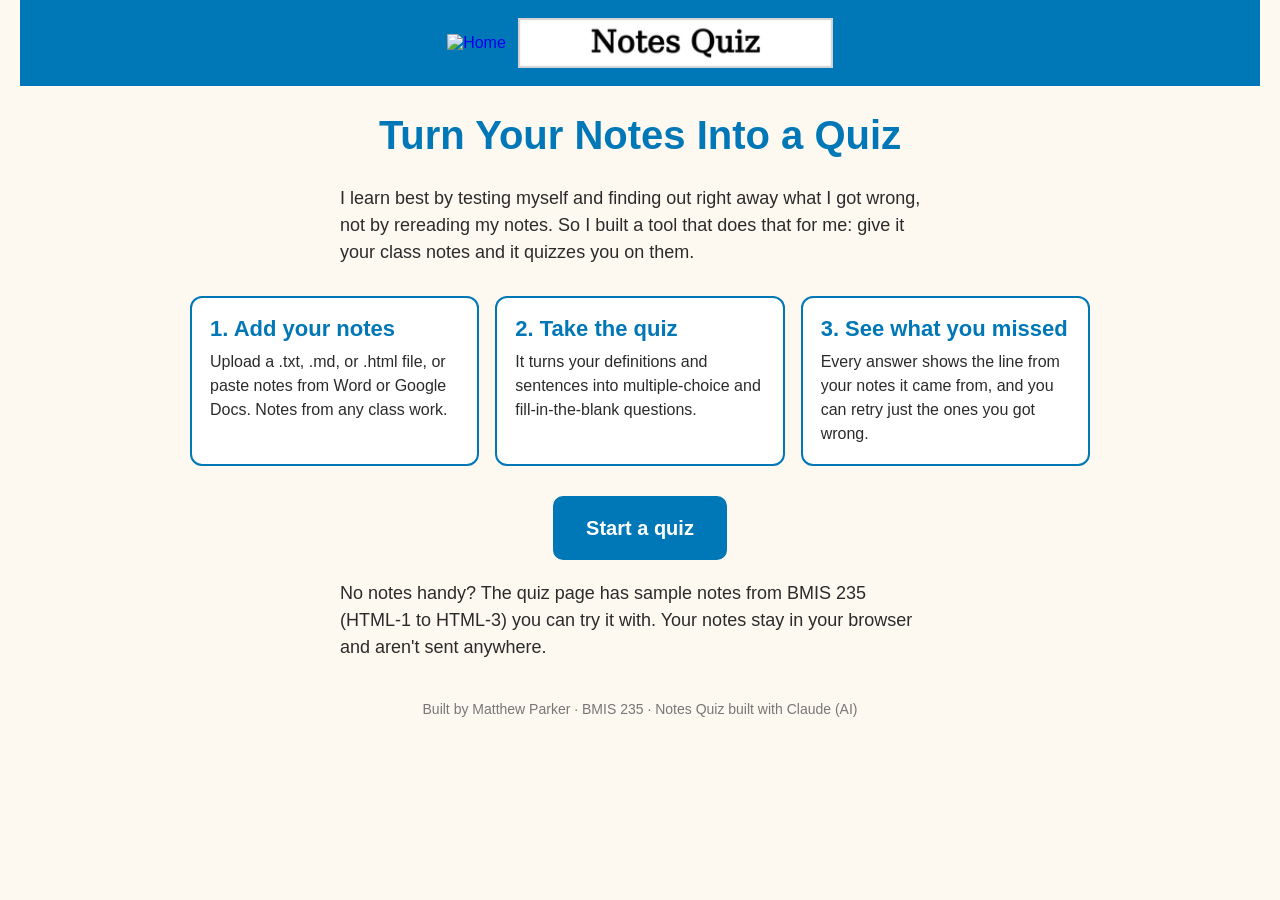
==== commit 6e470b83: "Home page now introduces the Notes Quiz; drop styles for removed pages Co-Authored-By: Claude Opus 5" ====
--- a/index.html
+++ b/index.html
@@ -3,14 +3,14 @@
   Author: Matthew Parker
   GU username: mparker13
   Course: BMIS 235 - HTML-4
-  Page: Home of the HTML Study Lab
+  Page: Home page for the Notes Quiz
 -->
 <html lang="en">
 <head>
 <meta charset="utf-8">
 <meta name="author" content="Matthew Parker">
 <meta name="viewport" content="width=device-width, initial-scale=1">
-<title>HTML Study Lab</title>
+<title>Notes Quiz</title>
 
 <!-- this one line connects the page to the stylesheet -->
 <link rel="stylesheet" href="styles.css">
@@ -20,30 +20,31 @@
 <!-- ===== MENU ===== same menu on every page ===== -->
 <nav>
     <a href="index.html"><img src="img/home.png" alt="Home"></a>
-    <a href="selectors.html"><img src="img/selectors.png" alt="Selector Lab"></a>
     <a href="quiz.html"><img src="img/quiz.png" alt="Notes Quiz"></a>
-    <a href="cheatsheet.html"><img src="img/cheatsheet.png" alt="Cheat Sheet"></a>
 </nav>
 
-<h1>HTML Study Lab</h1>
-<p>I learn best by practicing and getting feedback right away, not by rereading notes. So I built this site to study HTML-1 through HTML-3 the way that works for me: try something, see exactly what went wrong, and try again.</p>
+<h1>Turn Your Notes Into a Quiz</h1>
+<p>I learn best by testing myself and finding out right away what I got wrong, not by rereading my notes. So I built a tool that does that for me: give it your class notes and it quizzes you on them.</p>
 
 <div class="home-cards">
-    <a class="home-card" href="selectors.html">
-        <span class="home-card-title">Selector Lab</span>
-        <span class="home-card-text">Type a CSS selector and watch the page light up with everything it matches. Beat 11 levels, from p to .menu-item em.</span>
-    </a>
-    <a class="home-card" href="quiz.html">
-        <span class="home-card-title">Notes Quiz</span>
-        <span class="home-card-text">Upload or paste your class notes and it turns them into a multiple-choice quiz, right in your browser.</span>
-    </a>
-    <a class="home-card" href="cheatsheet.html">
-        <span class="home-card-title">Cheat Sheet</span>
-        <span class="home-card-text">The main rules from HTML-1 to HTML-3 on one page, for when you get stuck.</span>
-    </a>
+    <div class="home-card">
+        <span class="home-card-title">1. Add your notes</span>
+        <span class="home-card-text">Upload a .txt, .md, or .html file, or paste notes from Word or Google Docs. Notes from any class work.</span>
+    </div>
+    <div class="home-card">
+        <span class="home-card-title">2. Take the quiz</span>
+        <span class="home-card-text">It turns your definitions and sentences into multiple-choice and fill-in-the-blank questions.</span>
+    </div>
+    <div class="home-card">
+        <span class="home-card-title">3. See what you missed</span>
+        <span class="home-card-text">Every answer shows the line from your notes it came from, and you can retry just the ones you got wrong.</span>
+    </div>
 </div>
 
-<footer>Built by Matthew Parker &middot; BMIS 235 &middot; Study tools built with Claude (AI)</footer>
+<p class="home-start"><a class="home-button" href="quiz.html">Start a quiz</a></p>
+<p>No notes handy? The quiz page has sample notes from BMIS 235 (HTML&#8209;1 to HTML&#8209;3) you can try it with. Your notes stay in your browser and aren't sent anywhere.</p>
+
+<footer>Built by Matthew Parker &middot; BMIS 235 &middot; Notes Quiz built with Claude (AI)</footer>
 
 </body>
 </html>
--- a/styles.css
+++ b/styles.css
@@ -1,5 +1,5 @@
 /* =====================================================================
-   styles.css  ·  HTML Study Lab
+   styles.css  ·  Notes Quiz
    ---------------------------------------------------------------------
    Brand: Verdana font, ocean blue (#0077B6) main color,
    sunset orange (#F4A261) accent color.
@@ -73,9 +73,20 @@
     padding: 18px;
     color: #2b2b2b;
 }
-.home-card:hover, .home-card:focus-visible {
+.home-start { text-align: center; }
+.home-button {
+    display: inline-block;
+    background-color: #0077B6;
+    color: #ffffff;
+    font-size: 20px;
+    font-weight: bold;
+    text-decoration: none;
+    padding: 14px 30px;
+    border-radius: 10px;
+    border: 3px solid #0077B6;
+}
+.home-button:hover, .home-button:focus-visible {
     border-color: #F4A261;
-    box-shadow: 0 4px 0 #F4A261;
     outline: none;
 }
 .home-card-title {
@@ -86,31 +97,6 @@
     margin-bottom: 8px;
 }
 .home-card-text { display: block; font-size: 16px; line-height: 1.5; }
-
-/* =====================================================================
-   Cheat Sheet (cheatsheet.html)
-   ===================================================================== */
-.cs { max-width: 820px; margin: 0 auto; }
-.cs-box {
-    background-color: #ffffff;
-    border: 2px solid #0077B6;
-    border-radius: 12px;
-    padding: 6px 22px 18px 22px;
-    margin: 20px 0;
-}
-.cs-box h2 { color: #0077B6; font-size: 22px; }
-.cs-box li { font-size: 16px; line-height: 1.6; margin: 6px 0; }
-.cs code { font-family: Menlo, Consolas, "Courier New", monospace; background-color: #eef4f8; padding: 1px 4px; border-radius: 4px; }
-.cs-code {
-    font-family: Menlo, Consolas, "Courier New", monospace;
-    background-color: #1e2a35;
-    color: #f2f2f2;
-    border-radius: 8px;
-    padding: 14px;
-    font-size: 14px;
-    line-height: 1.5;
-    overflow-x: auto;
-}
 
 /* =====================================================================
    Notes Quiz (quiz.html)
@@ -220,137 +206,6 @@
 .nq-source-label { font-weight: bold; }
 .nq-missed-list li { margin: 8px 0; line-height: 1.5; font-size: 15px; }
 
-/* =====================================================================
-   Selector Lab (selectors.html)
-   ===================================================================== */
-.sl { max-width: 1000px; margin: 0 auto; }
-.sl code, .sl-code, .sl-input, .sl-rule {
-    font-family: Menlo, Consolas, "Courier New", monospace;
-}
-.sl-panel {
-    background-color: #ffffff;
-    border: 2px solid #0077B6;
-    border-radius: 12px;
-    padding: 16px 20px 20px 20px;
-    margin: 16px 0;
-}
-.sl p { max-width: none; }
-.sl-visually-hidden { position: absolute; left: -9999px; }
-
-/* level buttons */
-.sl-levels { display: flex; flex-wrap: wrap; gap: 6px; justify-content: center; margin-top: 10px; }
-.sl-dot {
-    width: 38px;
-    height: 38px;
-    border-radius: 50%;
-    border: 2px solid #0077B6;
-    background-color: #ffffff;
-    color: #0077B6;
-    font-family: Verdana, Geneva, sans-serif;
-    font-weight: bold;
-    cursor: pointer;
-}
-.sl-dot.is-done { background-color: #d8f3dc; border-color: #2d9a4b; color: #1b6b32; }
-.sl-dot.is-on { background-color: #0077B6; color: #ffffff; border-color: #0077B6; box-shadow: 0 0 0 3px #F4A261; }
-
-.sl-level-name { font-size: 14px; font-weight: bold; color: #0077B6; }
-.sl-task { font-size: 19px; margin: 8px 0 14px 0; }
-
-/* the CSS rule with the box in it */
-.sl-rule {
-    background-color: #1e2a35;
-    color: #f2f2f2;
-    border-radius: 8px;
-    padding: 12px 14px;
-    font-size: 17px;
-    display: flex;
-    flex-wrap: wrap;
-    align-items: center;
-    gap: 10px;
-}
-.sl-input {
-    font-size: 17px;
-    width: 14em;
-    padding: 6px 8px;
-    border: 2px solid #F4A261;
-    border-radius: 4px;
-}
-.sl-buttons { display: flex; flex-wrap: wrap; gap: 8px; margin-top: 12px; }
-.sl-btn {
-    font-family: Verdana, Geneva, sans-serif;
-    font-size: 15px;
-    border: 2px solid #0077B6;
-    border-radius: 8px;
-    background-color: #0077B6;
-    color: #ffffff;
-    padding: 8px 14px;
-    cursor: pointer;
-}
-.sl-btn-light { background-color: #ffffff; color: #0077B6; }
-.sl-btn:hover { border-color: #F4A261; }
-.sl-btn:focus-visible, .sl-dot:focus-visible { outline: 3px solid #F4A261; outline-offset: 2px; }
-
-/* feedback */
-.sl-feedback:empty { display: none; }
-.sl-feedback { margin-top: 12px; border-radius: 8px; padding: 2px 14px; }
-.sl-feedback p { margin: 10px 0; font-size: 16px; }
-.sl-feedback.is-good { background-color: #d8f3dc; }
-.sl-feedback.is-bad { background-color: #fde2e1; }
-.sl-feedback.is-close { background-color: #fff3e6; }
-.sl-feedback.is-hint { background-color: #e6f2fa; }
-.sl-feedback code { font-size: 14px; }
-.sl-verdict { font-weight: bold; }
-
-/* page preview and its HTML, side by side */
-.sl-split { display: grid; grid-template-columns: 1fr 1fr; gap: 16px; margin-top: 16px; }
-@media (max-width: 760px) { .sl-split { grid-template-columns: 1fr; } }
-.sl-label { font-size: 14px; font-weight: bold; color: #0077B6; margin-bottom: 6px; }
-.sl-code {
-    margin: 0;
-    background-color: #1e2a35;
-    color: #f2f2f2;
-    border-radius: 8px;
-    padding: 14px;
-    font-size: 13px;
-    line-height: 1.6;
-    overflow-x: auto;
-    white-space: pre;
-}
-.sl-legend { font-size: 12px; color: #555555; margin-top: 8px; }
-.sl-key { display: inline-block; width: 14px; height: 10px; margin: 0 4px 0 10px; vertical-align: middle; }
-.sl-key:first-child { margin-left: 0; }
-.sl-key-goal { outline: 2px dashed #0077B6; }
-.sl-key-hit { outline: 2px solid #2d9a4b; background-color: #F4A261; }
-.sl-key-extra { outline: 2px solid #d1495b; background-color: #F4A261; }
-
-/* the preview is a mini page, so undo this site's own page styles inside it */
-.sl-stage {
-    border: 2px solid #c9d9e5;
-    border-radius: 8px;
-    padding: 12px 16px;
-    background-color: #ffffff;
-    font-size: 15px;
-    min-height: 120px;
-}
-.sl-stage * { transition: color 0.15s; }
-.sl-stage h1 { font-size: 24px; text-align: left; color: #2b2b2b; margin: 4px 0 10px 0; }
-.sl-stage h2 { font-size: 19px; margin: 10px 0 6px 0; }
-.sl-stage p { font-size: 15px; margin: 8px 0; max-width: none; }
-.sl-stage ul { margin: 6px 0; padding-left: 22px; }
-.sl-stage nav { background-color: #e6f2fa; padding: 6px; text-align: left; }
-.sl-stage nav img { height: 26px; margin: 2px; }
-.sl-stage img { height: 26px; vertical-align: middle; }
-.sl-stage a { color: #0077B6; margin-right: 10px; }
-.sl-stage footer { text-align: left; margin-top: 10px; font-size: 14px; color: #555555; }
-.sl-stage .sl-goal { outline: 2px dashed #0077B6; outline-offset: 2px; }
-.sl-stage .sl-hit { color: #F4A261; outline: 2px solid #2d9a4b; outline-offset: 2px; }
-.sl-stage .sl-extra { color: #F4A261; outline: 2px solid #d1495b; outline-offset: 2px; }
-
-.sl-rules summary { cursor: pointer; font-weight: bold; color: #0077B6; font-size: 16px; }
-.sl-rules li { margin: 8px 0; line-height: 1.5; font-size: 15px; }
-.sl-rules code { background-color: #eef4f8; padding: 1px 4px; border-radius: 4px; }
-
 @media (max-width: 560px) {
     h1 { font-size: 32px; }
-    .sl-input { width: 100%; box-sizing: border-box; }
-}
+}
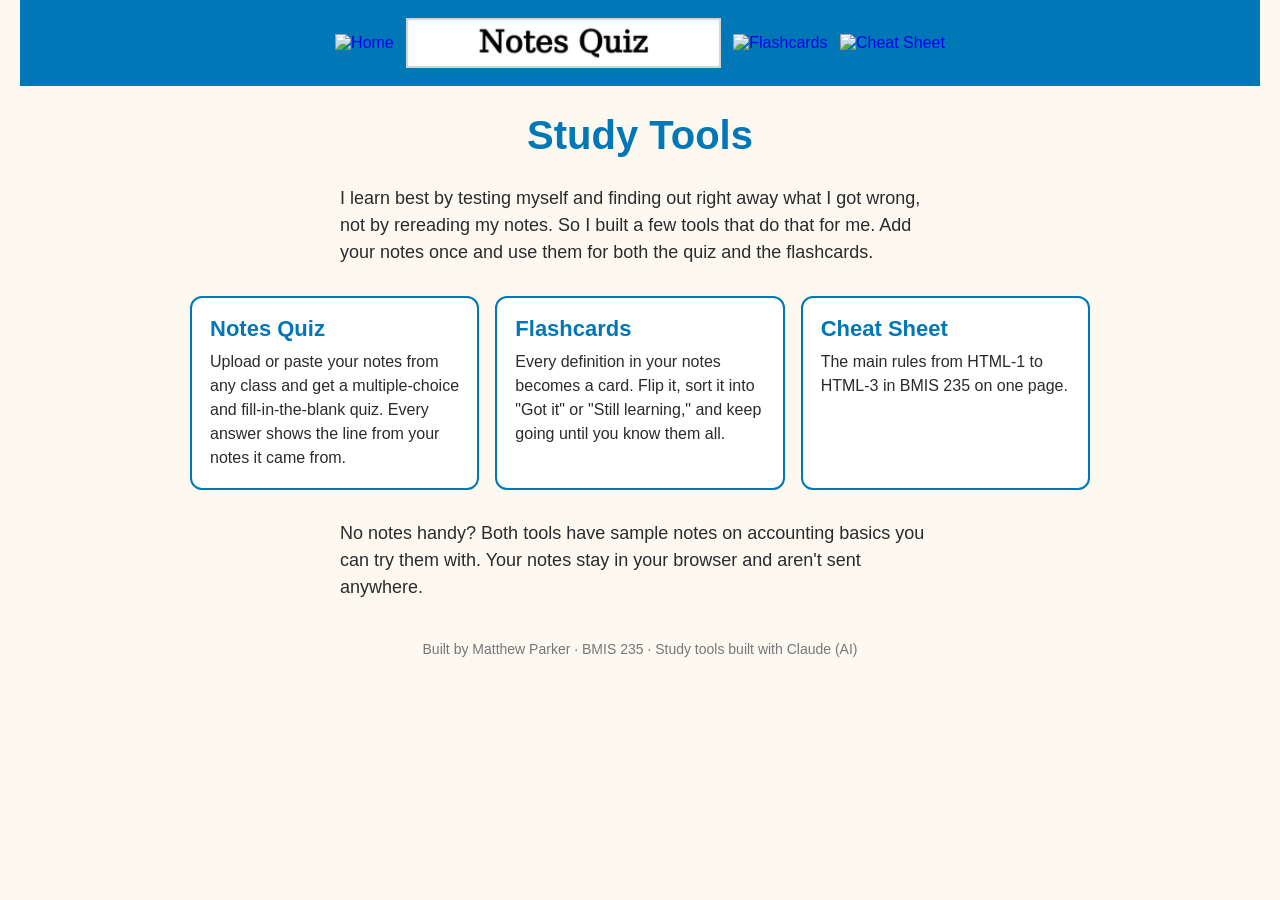
==== commit 1e52c3de: "Menu and home page for Notes Quiz, Flashcards, and Cheat Sheet; styles for flashcards and the cheat " ====
--- a/index.html
+++ b/index.html
@@ -3,14 +3,14 @@
   Author: Matthew Parker
   GU username: mparker13
   Course: BMIS 235 - HTML-4
-  Page: Home page for the Notes Quiz
+  Page: Home page for the study tools
 -->
 <html lang="en">
 <head>
 <meta charset="utf-8">
 <meta name="author" content="Matthew Parker">
 <meta name="viewport" content="width=device-width, initial-scale=1">
-<title>Notes Quiz</title>
+<title>Study Tools</title>
 
 <!-- this one line connects the page to the stylesheet -->
 <link rel="stylesheet" href="styles.css">
@@ -21,30 +21,31 @@
 <nav>
     <a href="index.html"><img src="img/home.png" alt="Home"></a>
     <a href="quiz.html"><img src="img/quiz.png" alt="Notes Quiz"></a>
+    <a href="flashcards.html"><img src="img/flashcards.png" alt="Flashcards"></a>
+    <a href="cheatsheet.html"><img src="img/cheatsheet.png" alt="Cheat Sheet"></a>
 </nav>
 
-<h1>Turn Your Notes Into a Quiz</h1>
-<p>I learn best by testing myself and finding out right away what I got wrong, not by rereading my notes. So I built a tool that does that for me: give it your class notes and it quizzes you on them.</p>
+<h1>Study Tools</h1>
+<p>I learn best by testing myself and finding out right away what I got wrong, not by rereading my notes. So I built a few tools that do that for me. Add your notes once and use them for both the quiz and the flashcards.</p>
 
 <div class="home-cards">
-    <div class="home-card">
-        <span class="home-card-title">1. Add your notes</span>
-        <span class="home-card-text">Upload a .txt, .md, or .html file, or paste notes from Word or Google Docs. Notes from any class work.</span>
-    </div>
-    <div class="home-card">
-        <span class="home-card-title">2. Take the quiz</span>
-        <span class="home-card-text">It turns your definitions and sentences into multiple-choice and fill-in-the-blank questions.</span>
-    </div>
-    <div class="home-card">
-        <span class="home-card-title">3. See what you missed</span>
-        <span class="home-card-text">Every answer shows the line from your notes it came from, and you can retry just the ones you got wrong.</span>
-    </div>
+    <a class="home-card" href="quiz.html">
+        <span class="home-card-title">Notes Quiz</span>
+        <span class="home-card-text">Upload or paste your notes from any class and get a multiple-choice and fill-in-the-blank quiz. Every answer shows the line from your notes it came from.</span>
+    </a>
+    <a class="home-card" href="flashcards.html">
+        <span class="home-card-title">Flashcards</span>
+        <span class="home-card-text">Every definition in your notes becomes a card. Flip it, sort it into "Got it" or "Still learning," and keep going until you know them all.</span>
+    </a>
+    <a class="home-card" href="cheatsheet.html">
+        <span class="home-card-title">Cheat Sheet</span>
+        <span class="home-card-text">The main rules from HTML-1 to HTML-3 in BMIS 235 on one page.</span>
+    </a>
 </div>
 
-<p class="home-start"><a class="home-button" href="quiz.html">Start a quiz</a></p>
-<p>No notes handy? The quiz page has sample notes from BMIS 235 (HTML&#8209;1 to HTML&#8209;3) you can try it with. Your notes stay in your browser and aren't sent anywhere.</p>
+<p>No notes handy? Both tools have sample notes on accounting basics you can try them with. Your notes stay in your browser and aren't sent anywhere.</p>
 
-<footer>Built by Matthew Parker &middot; BMIS 235 &middot; Notes Quiz built with Claude (AI)</footer>
+<footer>Built by Matthew Parker &middot; BMIS 235 &middot; Study tools built with Claude (AI)</footer>
 
 </body>
 </html>
--- a/styles.css
+++ b/styles.css
@@ -1,5 +1,5 @@
 /* =====================================================================
-   styles.css  ·  Notes Quiz
+   styles.css  ·  Study Tools
    ---------------------------------------------------------------------
    Brand: Verdana font, ocean blue (#0077B6) main color,
    sunset orange (#F4A261) accent color.
@@ -54,6 +54,9 @@
     margin-top: 40px;
 }
 
+/* anything the page hides stays hidden, even if a rule below gives it a display */
+[hidden] { display: none !important; }
+
 /* =====================================================================
    Home page cards (index.html)
    ===================================================================== */
@@ -73,6 +76,11 @@
     padding: 18px;
     color: #2b2b2b;
 }
+.home-card:hover, .home-card:focus-visible {
+    border-color: #F4A261;
+    box-shadow: 0 4px 0 #F4A261;
+    outline: none;
+}
 .home-start { text-align: center; }
 .home-button {
     display: inline-block;
@@ -97,6 +105,31 @@
     margin-bottom: 8px;
 }
 .home-card-text { display: block; font-size: 16px; line-height: 1.5; }
+
+/* =====================================================================
+   Cheat Sheet (cheatsheet.html)
+   ===================================================================== */
+.cs { max-width: 820px; margin: 0 auto; }
+.cs-box {
+    background-color: #ffffff;
+    border: 2px solid #0077B6;
+    border-radius: 12px;
+    padding: 6px 22px 18px 22px;
+    margin: 20px 0;
+}
+.cs-box h2 { color: #0077B6; font-size: 22px; }
+.cs-box li { font-size: 16px; line-height: 1.6; margin: 6px 0; }
+.cs code { font-family: Menlo, Consolas, "Courier New", monospace; background-color: #eef4f8; padding: 1px 4px; border-radius: 4px; }
+.cs-code {
+    font-family: Menlo, Consolas, "Courier New", monospace;
+    background-color: #1e2a35;
+    color: #f2f2f2;
+    border-radius: 8px;
+    padding: 14px;
+    font-size: 14px;
+    line-height: 1.5;
+    overflow-x: auto;
+}
 
 /* =====================================================================
    Notes Quiz (quiz.html)
@@ -209,3 +242,87 @@
 @media (max-width: 560px) {
     h1 { font-size: 32px; }
 }
+
+/* =====================================================================
+   Flashcards (flashcards.html)
+   Uses the Notes Quiz panel and button styles, plus the card below.
+   ===================================================================== */
+.fc { max-width: 820px; margin: 0 auto; }
+.fc p { max-width: none; }
+
+/* the card flips in 3D: both faces sit in the same spot, the back starts turned around */
+.fc-card {
+    display: block;
+    width: 100%;
+    margin: 6px 0 0 0;
+    padding: 0;
+    border: none;
+    background: none;
+    cursor: pointer;
+    perspective: 1200px;
+    font-family: Verdana, Geneva, sans-serif;
+}
+.fc-inner {
+    display: grid;
+    transition: transform 0.45s;
+    transform-style: preserve-3d;
+}
+.fc-card.is-flipped .fc-inner { transform: rotateY(180deg); }
+.fc-face {
+    grid-area: 1 / 1;
+    min-height: 240px;
+    display: flex;
+    flex-direction: column;
+    align-items: center;
+    justify-content: center;
+    gap: 14px;
+    padding: 28px 30px;
+    border-radius: 16px;
+    border: 3px solid #0077B6;
+    background-color: #ffffff;
+    box-shadow: 0 6px 0 #c9d9e5;
+    backface-visibility: hidden;
+    -webkit-backface-visibility: hidden;
+    box-sizing: border-box;
+}
+.fc-back {
+    transform: rotateY(180deg);
+    border-color: #F4A261;
+    background-color: #fffaf4;
+}
+.fc-card:focus-visible .fc-face { outline: 3px solid #F4A261; outline-offset: 3px; }
+.fc-side {
+    font-size: 12px;
+    font-weight: bold;
+    letter-spacing: 1px;
+    text-transform: uppercase;
+    color: #0077B6;
+}
+.fc-back .fc-side { color: #b5651d; }
+.fc-text { font-size: 20px; line-height: 1.5; color: #2b2b2b; text-align: center; }
+.fc-text.is-term { font-size: 30px; font-weight: bold; color: #0077B6; }
+.fc-tap { font-size: 12px; color: #888888; }
+
+.fc-sort { display: grid; grid-template-columns: 1fr 1fr; gap: 10px; margin-top: 18px; }
+.fc-btn {
+    font-family: Verdana, Geneva, sans-serif;
+    font-size: 17px;
+    font-weight: bold;
+    padding: 12px;
+    border-radius: 10px;
+    border: 2px solid;
+    cursor: pointer;
+}
+.fc-btn kbd { font-family: inherit; font-size: 12px; font-weight: normal; opacity: 0.7; margin-left: 6px; }
+.fc-btn-learning { background-color: #fde2e1; border-color: #d1495b; color: #a4161a; }
+.fc-btn-got { background-color: #d8f3dc; border-color: #2d9a4b; color: #1b6b32; }
+.fc-btn:hover { filter: brightness(0.96); }
+.fc-btn:focus-visible { outline: 3px solid #F4A261; outline-offset: 2px; }
+.fc-bottom { justify-content: center; }
+.nq-row a.nq-btn { text-decoration: none; }
+
+@media (max-width: 560px) {
+    .fc-face { min-height: 200px; padding: 22px 18px; }
+    .fc-text.is-term { font-size: 24px; }
+    .fc-text { font-size: 17px; }
+}
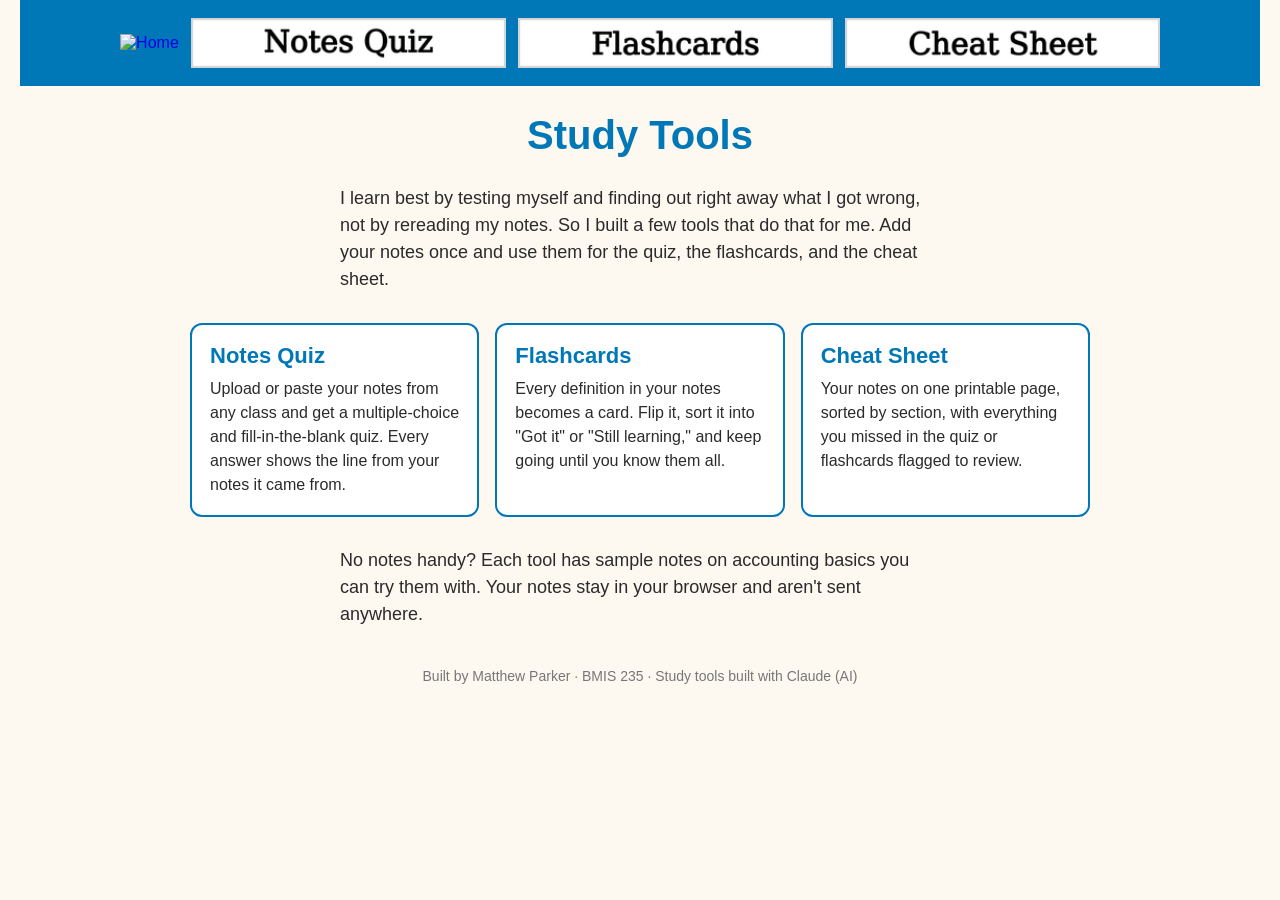
==== commit 32c7d2a2: "Cheat Sheet now builds itself from your notes: sections, terms, key facts, review flags, search, and" ====
--- a/index.html
+++ b/index.html
@@ -26,7 +26,7 @@
 </nav>
 
 <h1>Study Tools</h1>
-<p>I learn best by testing myself and finding out right away what I got wrong, not by rereading my notes. So I built a few tools that do that for me. Add your notes once and use them for both the quiz and the flashcards.</p>
+<p>I learn best by testing myself and finding out right away what I got wrong, not by rereading my notes. So I built a few tools that do that for me. Add your notes once and use them for the quiz, the flashcards, and the cheat sheet.</p>
 
 <div class="home-cards">
     <a class="home-card" href="quiz.html">
@@ -39,11 +39,11 @@
     </a>
     <a class="home-card" href="cheatsheet.html">
         <span class="home-card-title">Cheat Sheet</span>
-        <span class="home-card-text">The main rules from HTML-1 to HTML-3 in BMIS 235 on one page.</span>
+        <span class="home-card-text">Your notes on one printable page, sorted by section, with everything you missed in the quiz or flashcards flagged to review.</span>
     </a>
 </div>
 
-<p>No notes handy? Both tools have sample notes on accounting basics you can try them with. Your notes stay in your browser and aren't sent anywhere.</p>
+<p>No notes handy? Each tool has sample notes on accounting basics you can try them with. Your notes stay in your browser and aren't sent anywhere.</p>
 
 <footer>Built by Matthew Parker &middot; BMIS 235 &middot; Study tools built with Claude (AI)</footer>
 
--- a/styles.css
+++ b/styles.css
@@ -105,31 +105,6 @@
     margin-bottom: 8px;
 }
 .home-card-text { display: block; font-size: 16px; line-height: 1.5; }
-
-/* =====================================================================
-   Cheat Sheet (cheatsheet.html)
-   ===================================================================== */
-.cs { max-width: 820px; margin: 0 auto; }
-.cs-box {
-    background-color: #ffffff;
-    border: 2px solid #0077B6;
-    border-radius: 12px;
-    padding: 6px 22px 18px 22px;
-    margin: 20px 0;
-}
-.cs-box h2 { color: #0077B6; font-size: 22px; }
-.cs-box li { font-size: 16px; line-height: 1.6; margin: 6px 0; }
-.cs code { font-family: Menlo, Consolas, "Courier New", monospace; background-color: #eef4f8; padding: 1px 4px; border-radius: 4px; }
-.cs-code {
-    font-family: Menlo, Consolas, "Courier New", monospace;
-    background-color: #1e2a35;
-    color: #f2f2f2;
-    border-radius: 8px;
-    padding: 14px;
-    font-size: 14px;
-    line-height: 1.5;
-    overflow-x: auto;
-}
 
 /* =====================================================================
    Notes Quiz (quiz.html)
@@ -326,3 +301,95 @@
     .fc-text.is-term { font-size: 24px; }
     .fc-text { font-size: 17px; }
 }
+
+/* =====================================================================
+   Cheat Sheet (cheatsheet.html)
+   Built from your notes. Uses the Notes Quiz panel and button styles too.
+   ===================================================================== */
+.cs { max-width: 900px; margin: 0 auto; }
+.cs p { max-width: none; }
+.cs-notes summary { cursor: pointer; font-weight: bold; color: #0077B6; font-size: 18px; padding: 10px 0 4px 0; }
+.cs-notes-hint { font-weight: normal; font-size: 14px; color: #555555; }
+.cs-hidden-label { position: absolute; left: -9999px; }
+
+.cs-tools { display: flex; flex-wrap: wrap; gap: 10px; align-items: center; margin-top: 18px; }
+.cs-search { flex: 1 1 260px; }
+.cs-search input {
+    width: 100%;
+    box-sizing: border-box;
+    font-family: Verdana, Geneva, sans-serif;
+    font-size: 16px;
+    padding: 9px 12px;
+    border: 2px solid #0077B6;
+    border-radius: 8px;
+}
+.cs-search input:focus { outline: 3px solid #F4A261; outline-offset: 1px; }
+.cs-check { font-size: 15px; cursor: pointer; }
+.cs-check input { width: 17px; height: 17px; vertical-align: -3px; margin-right: 4px; }
+.cs-check:has(input:disabled) { color: #999999; cursor: default; }
+.cs-summary { font-size: 14px; color: #555555; margin: 10px 0 4px 0; }
+
+.cs-section {
+    background-color: #ffffff;
+    border: 2px solid #0077B6;
+    border-radius: 12px;
+    padding: 4px 22px 16px 22px;
+    margin: 18px 0;
+}
+.cs-section h2 { color: #0077B6; font-size: 22px; margin: 14px 0 4px 0; }
+.cs-section h3 {
+    font-size: 13px;
+    text-transform: uppercase;
+    letter-spacing: 1px;
+    color: #b5651d;
+    margin: 16px 0 8px 0;
+}
+.cs-terms {
+    display: grid;
+    grid-template-columns: repeat(auto-fill, minmax(250px, 1fr));
+    gap: 10px;
+    margin: 0;
+}
+.cs-term {
+    border: 1px solid #c9d9e5;
+    border-left: 4px solid #0077B6;
+    border-radius: 8px;
+    padding: 8px 12px;
+    background-color: #f8fbfd;
+}
+.cs-term dt { font-weight: bold; color: #0077B6; font-size: 16px; }
+.cs-term dd { margin: 4px 0 0 0; font-size: 15px; line-height: 1.45; }
+.cs-facts { margin: 0; padding-left: 22px; }
+.cs-facts li { font-size: 15px; line-height: 1.55; margin: 6px 0; }
+.cs-term.is-missed { border-left-color: #F4A261; background-color: #fff7ee; }
+.cs-facts li.is-missed { background-color: #fff7ee; border-radius: 4px; }
+.cs-flag {
+    display: inline-block;
+    margin-left: 8px;
+    font-size: 11px;
+    font-weight: bold;
+    color: #ffffff;
+    background-color: #e07a2e;
+    border-radius: 10px;
+    padding: 1px 8px;
+    vertical-align: 2px;
+}
+.cs-empty { text-align: center; }
+.cs-footer-row { text-align: center; margin-bottom: 10px; }
+
+/* printing: just the cheat sheet, in black and white, nothing else */
+@media print {
+    body { background: #ffffff; margin: 0; }
+    nav, footer, .cs-intro, .cs-notes, .cs-tools, .cs-summary, .cs-footer-row, .cs-empty { display: none !important; }
+    h1 { font-size: 22px; color: #000000; margin: 0 0 6px 0; text-align: left; }
+    .cs { max-width: none; }
+    .cs-section { border: none; padding: 0; margin: 0 0 10px 0; break-inside: auto; }
+    .cs-section h2 { color: #000000; font-size: 16px; border-bottom: 1px solid #000000; }
+    .cs-section h3 { color: #000000; font-size: 10px; margin: 6px 0 4px 0; }
+    .cs-terms { grid-template-columns: 1fr 1fr; gap: 4px 14px; }
+    .cs-term, .cs-term.is-missed { border: none; border-left: 2px solid #000000; border-radius: 0; background: none; padding: 2px 8px; break-inside: avoid; }
+    .cs-term dt { color: #000000; font-size: 12px; }
+    .cs-term dd, .cs-facts li { font-size: 11px; line-height: 1.35; margin: 2px 0; }
+    .cs-flag { color: #000000; background: none; border: 1px solid #000000; }
+    .cs-term.is-missed, .cs-facts li.is-missed { background: none; }
+}
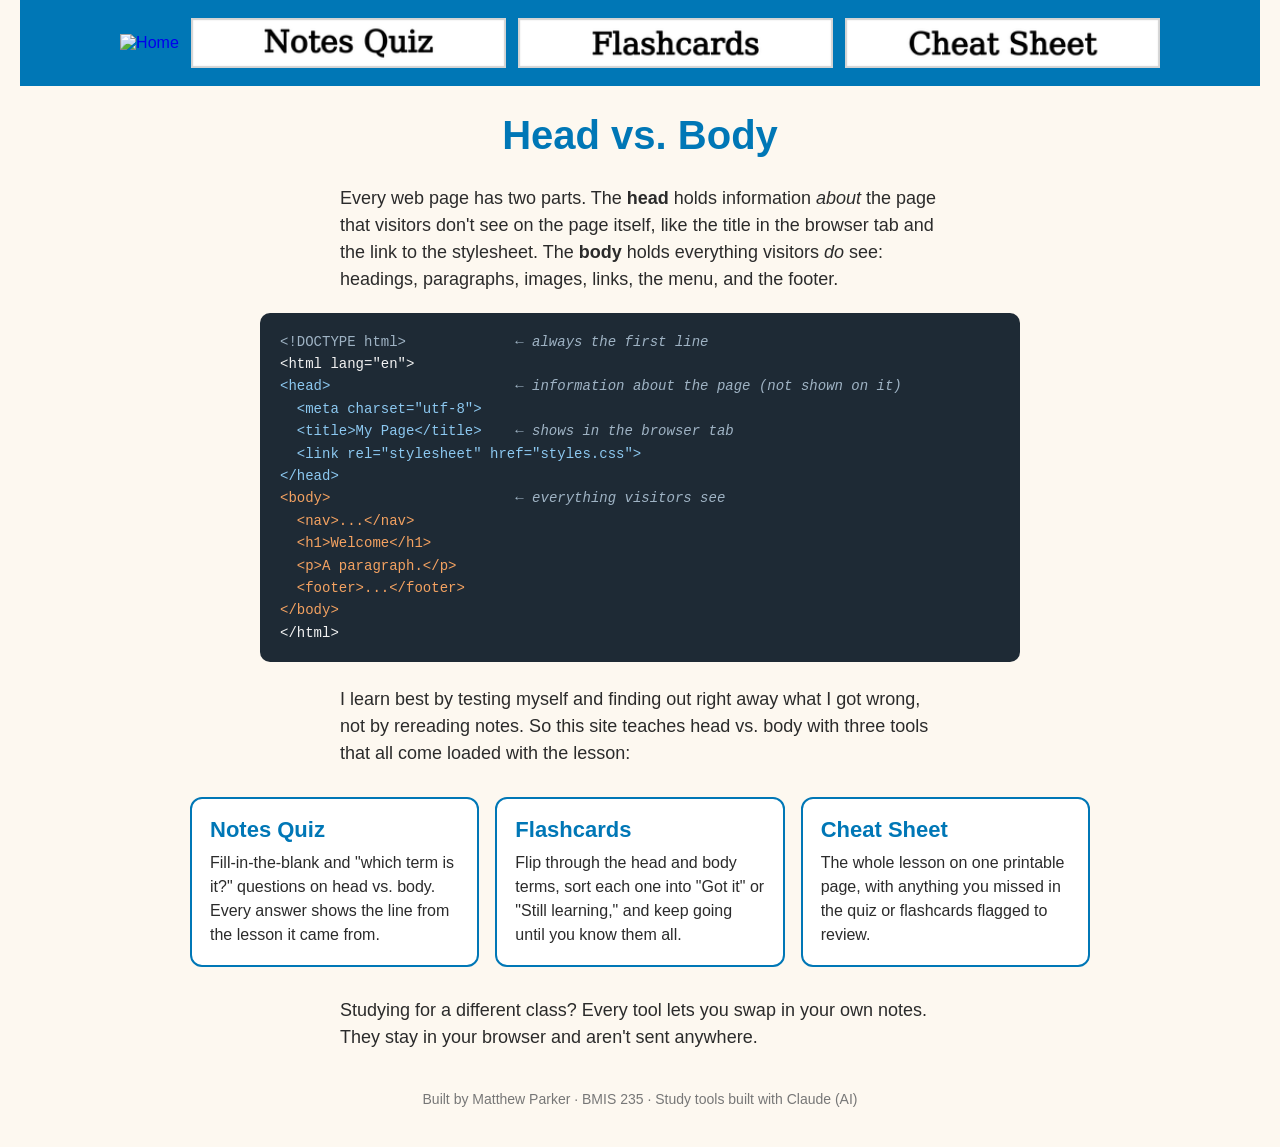
==== commit b49b1485: "Home page teaches head vs. body with an annotated example; every tool says it comes loaded with the " ====
--- a/index.html
+++ b/index.html
@@ -3,14 +3,14 @@
   Author: Matthew Parker
   GU username: mparker13
   Course: BMIS 235 - HTML-4
-  Page: Home page for the study tools
+  Page: Home page, introduces head vs. body
 -->
 <html lang="en">
 <head>
 <meta charset="utf-8">
 <meta name="author" content="Matthew Parker">
 <meta name="viewport" content="width=device-width, initial-scale=1">
-<title>Study Tools</title>
+<title>Head vs. Body</title>
 
 <!-- this one line connects the page to the stylesheet -->
 <link rel="stylesheet" href="styles.css">
@@ -25,25 +25,44 @@
     <a href="cheatsheet.html"><img src="img/cheatsheet.png" alt="Cheat Sheet"></a>
 </nav>
 
-<h1>Study Tools</h1>
-<p>I learn best by testing myself and finding out right away what I got wrong, not by rereading my notes. So I built a few tools that do that for me. Add your notes once and use them for the quiz, the flashcards, and the cheat sheet.</p>
+<h1>Head vs. Body</h1>
+<p>Every web page has two parts. The <strong>head</strong> holds information <em>about</em> the page that visitors don't see on the page itself, like the title in the browser tab and the link to the stylesheet. The <strong>body</strong> holds everything visitors <em>do</em> see: headings, paragraphs, images, links, the menu, and the footer.</p>
+
+<div class="home-example">
+<pre><span class="hx-c">&lt;!DOCTYPE html&gt;</span>             <span class="hx-note">always the first line</span>
+&lt;html lang="en"&gt;
+<span class="hx-head">&lt;head&gt;</span>                      <span class="hx-note">information about the page (not shown on it)</span>
+<span class="hx-head">  &lt;meta charset="utf-8"&gt;</span>
+<span class="hx-head">  &lt;title&gt;My Page&lt;/title&gt;</span>    <span class="hx-note">shows in the browser tab</span>
+<span class="hx-head">  &lt;link rel="stylesheet" href="styles.css"&gt;</span>
+<span class="hx-head">&lt;/head&gt;</span>
+<span class="hx-body">&lt;body&gt;</span>                      <span class="hx-note">everything visitors see</span>
+<span class="hx-body">  &lt;nav&gt;...&lt;/nav&gt;</span>
+<span class="hx-body">  &lt;h1&gt;Welcome&lt;/h1&gt;</span>
+<span class="hx-body">  &lt;p&gt;A paragraph.&lt;/p&gt;</span>
+<span class="hx-body">  &lt;footer&gt;...&lt;/footer&gt;</span>
+<span class="hx-body">&lt;/body&gt;</span>
+&lt;/html&gt;</pre>
+</div>
+
+<p>I learn best by testing myself and finding out right away what I got wrong, not by rereading notes. So this site teaches head vs. body with three tools that all come loaded with the lesson:</p>
 
 <div class="home-cards">
     <a class="home-card" href="quiz.html">
         <span class="home-card-title">Notes Quiz</span>
-        <span class="home-card-text">Upload or paste your notes from any class and get a multiple-choice and fill-in-the-blank quiz. Every answer shows the line from your notes it came from.</span>
+        <span class="home-card-text">Fill-in-the-blank and "which term is it?" questions on head vs. body. Every answer shows the line from the lesson it came from.</span>
     </a>
     <a class="home-card" href="flashcards.html">
         <span class="home-card-title">Flashcards</span>
-        <span class="home-card-text">Every definition in your notes becomes a card. Flip it, sort it into "Got it" or "Still learning," and keep going until you know them all.</span>
+        <span class="home-card-text">Flip through the head and body terms, sort each one into "Got it" or "Still learning," and keep going until you know them all.</span>
     </a>
     <a class="home-card" href="cheatsheet.html">
         <span class="home-card-title">Cheat Sheet</span>
-        <span class="home-card-text">Your notes on one printable page, sorted by section, with everything you missed in the quiz or flashcards flagged to review.</span>
+        <span class="home-card-text">The whole lesson on one printable page, with anything you missed in the quiz or flashcards flagged to review.</span>
     </a>
 </div>
 
-<p>No notes handy? Each tool has sample notes on accounting basics you can try them with. Your notes stay in your browser and aren't sent anywhere.</p>
+<p>Studying for a different class? Every tool lets you swap in your own notes. They stay in your browser and aren't sent anywhere.</p>
 
 <footer>Built by Matthew Parker &middot; BMIS 235 &middot; Study tools built with Claude (AI)</footer>
 
--- a/styles.css
+++ b/styles.css
@@ -82,6 +82,25 @@
     outline: none;
 }
 .home-start { text-align: center; }
+
+/* the head vs. body example on the home page */
+.home-example { max-width: 760px; margin: 10px auto 24px auto; }
+.home-example pre {
+    background-color: #1e2a35;
+    color: #f2f2f2;
+    border-radius: 10px;
+    padding: 18px 20px;
+    font-family: Menlo, Consolas, "Courier New", monospace;
+    font-size: 14px;
+    line-height: 1.6;
+    overflow-x: auto;
+    margin: 0;
+}
+.hx-head { color: #8cc8f0; }
+.hx-body { color: #F4A261; }
+.hx-c { color: #9fb3c4; }
+.hx-note { color: #9fb3c4; font-style: italic; }
+.hx-note::before { content: "\2190  "; }
 .home-button {
     display: inline-block;
     background-color: #0077B6;
